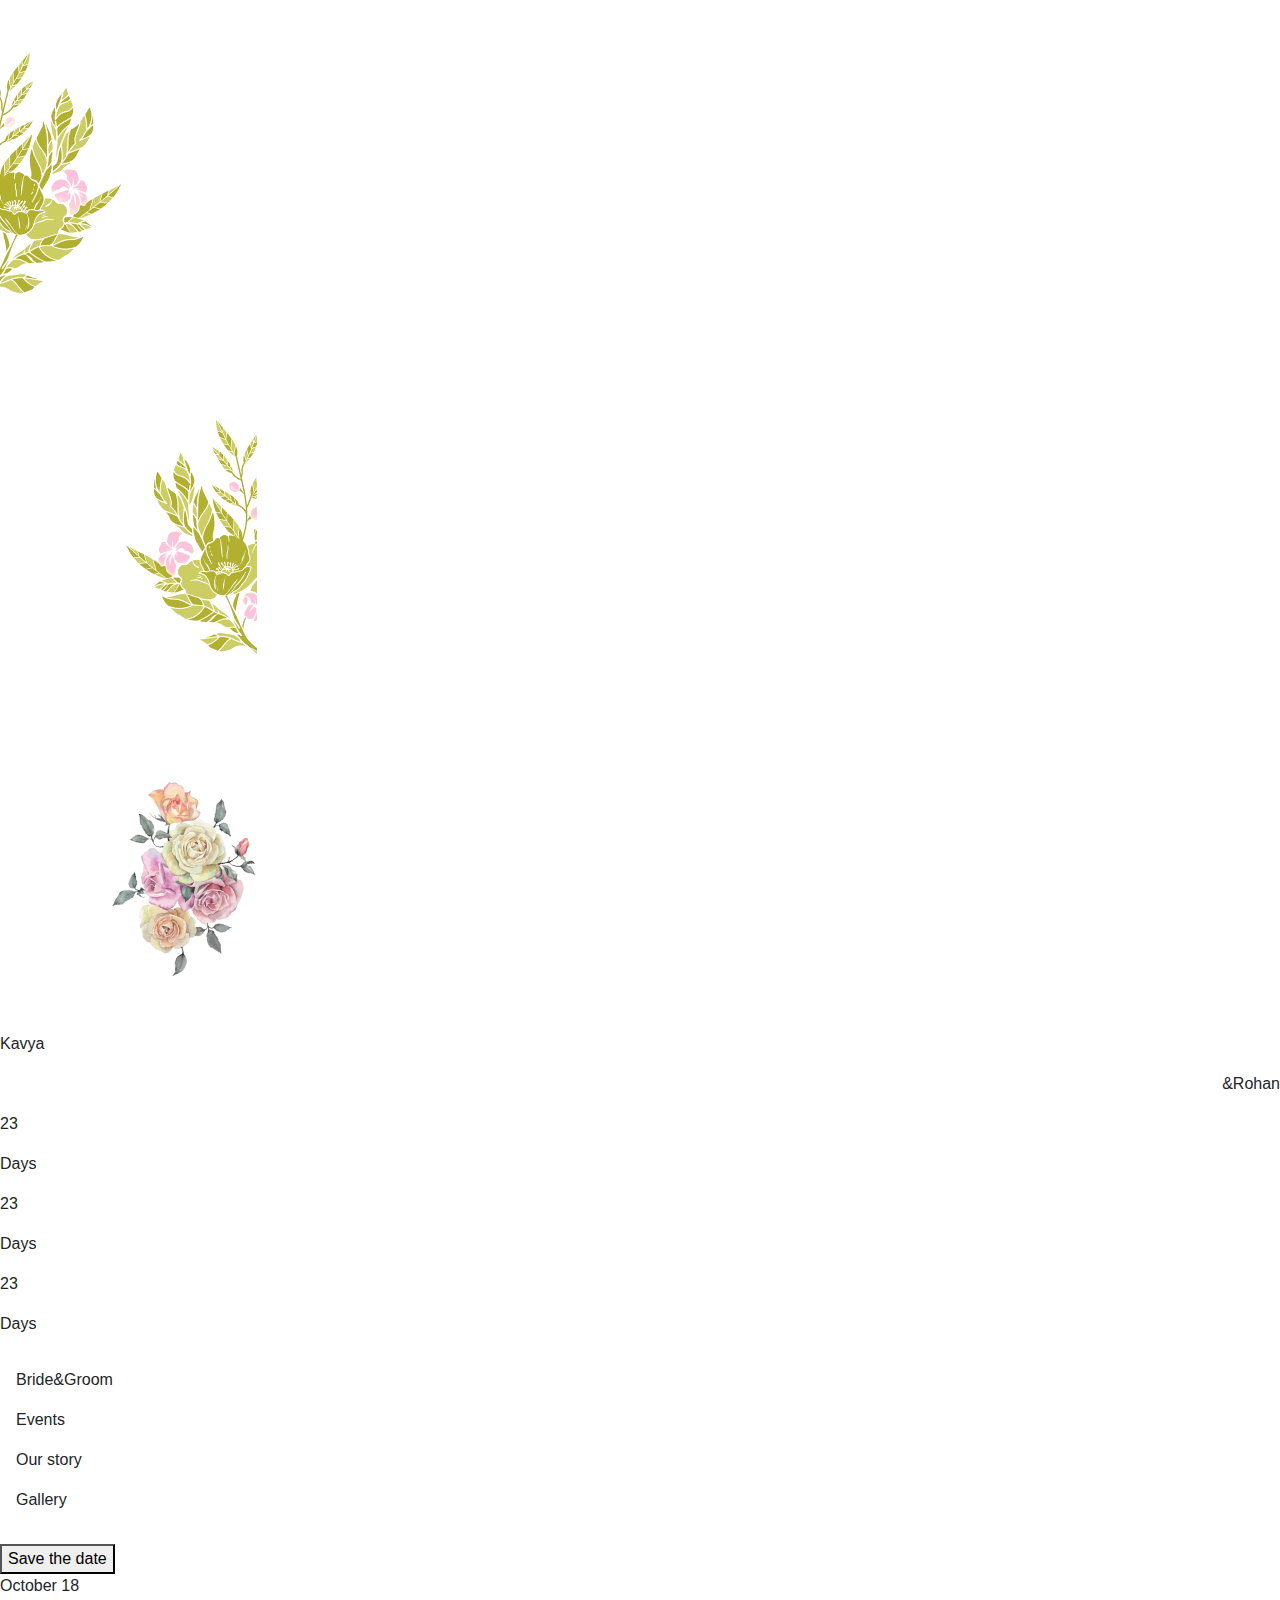
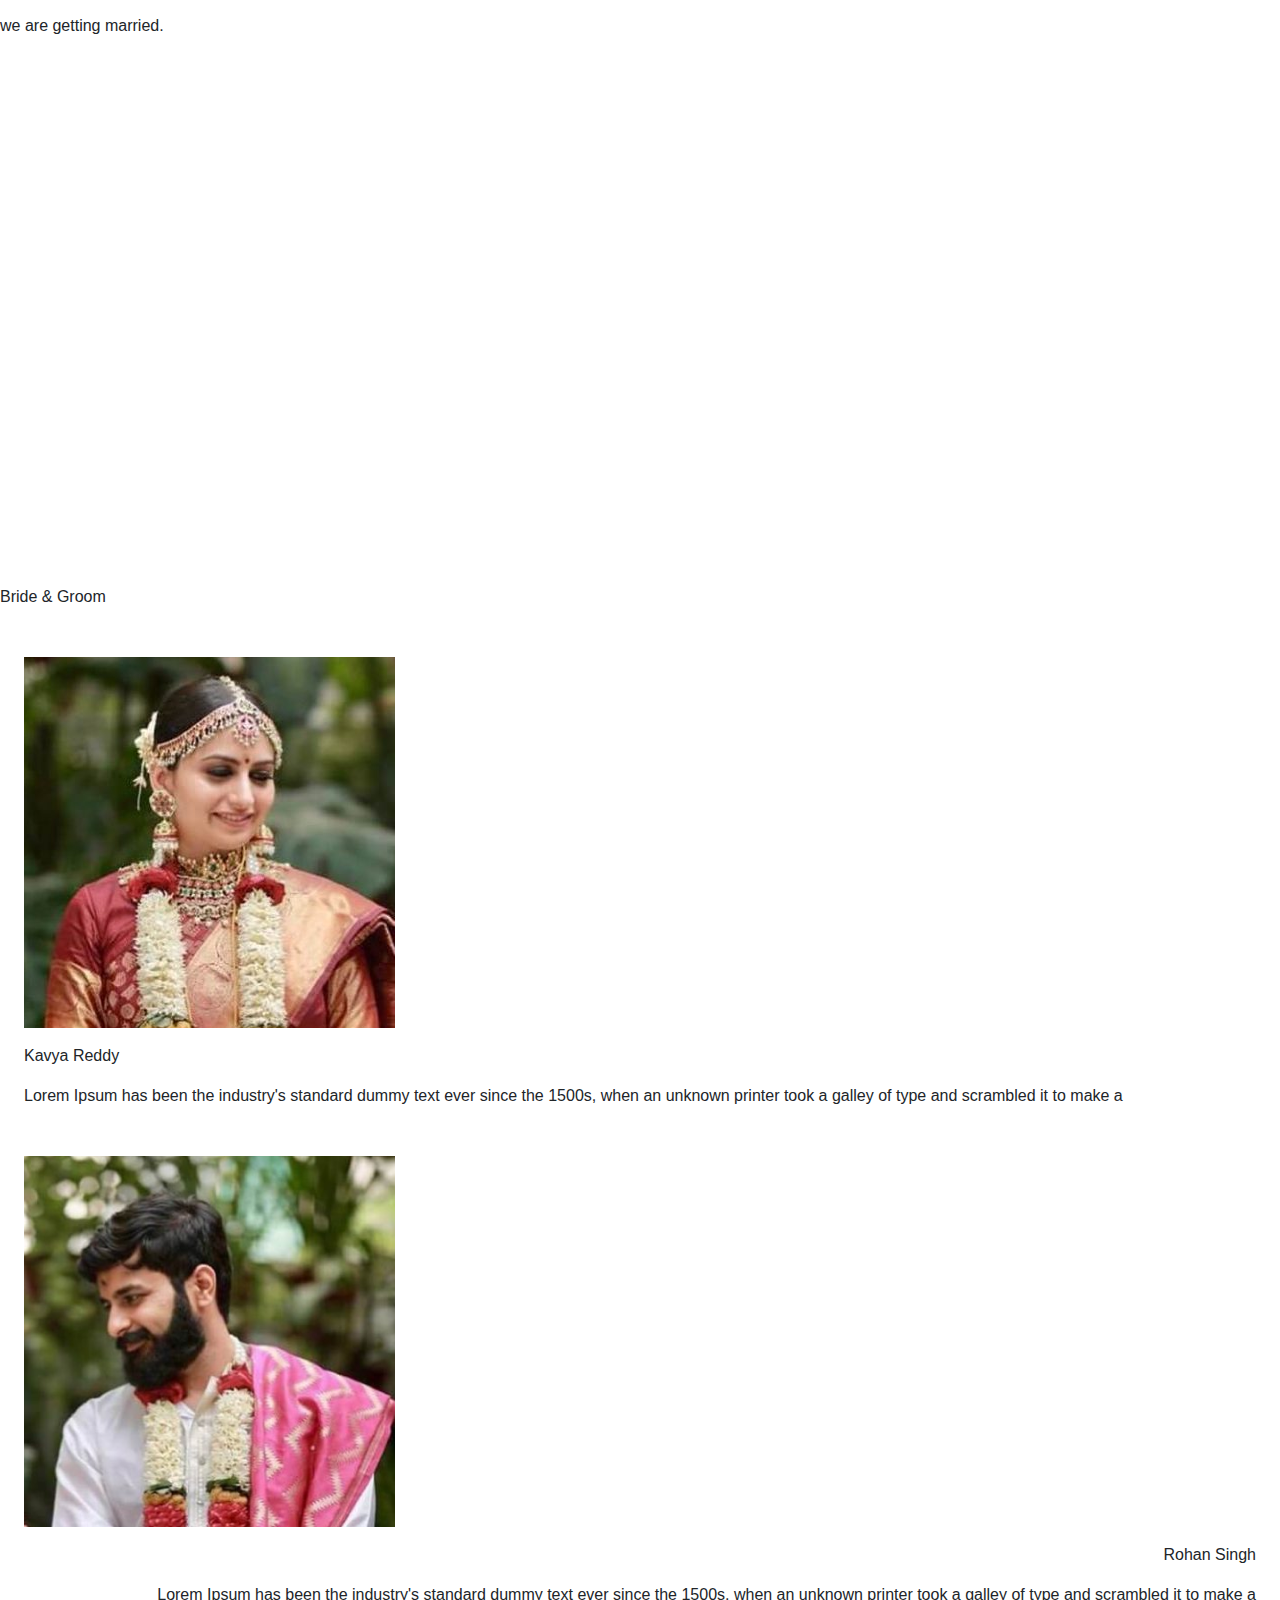
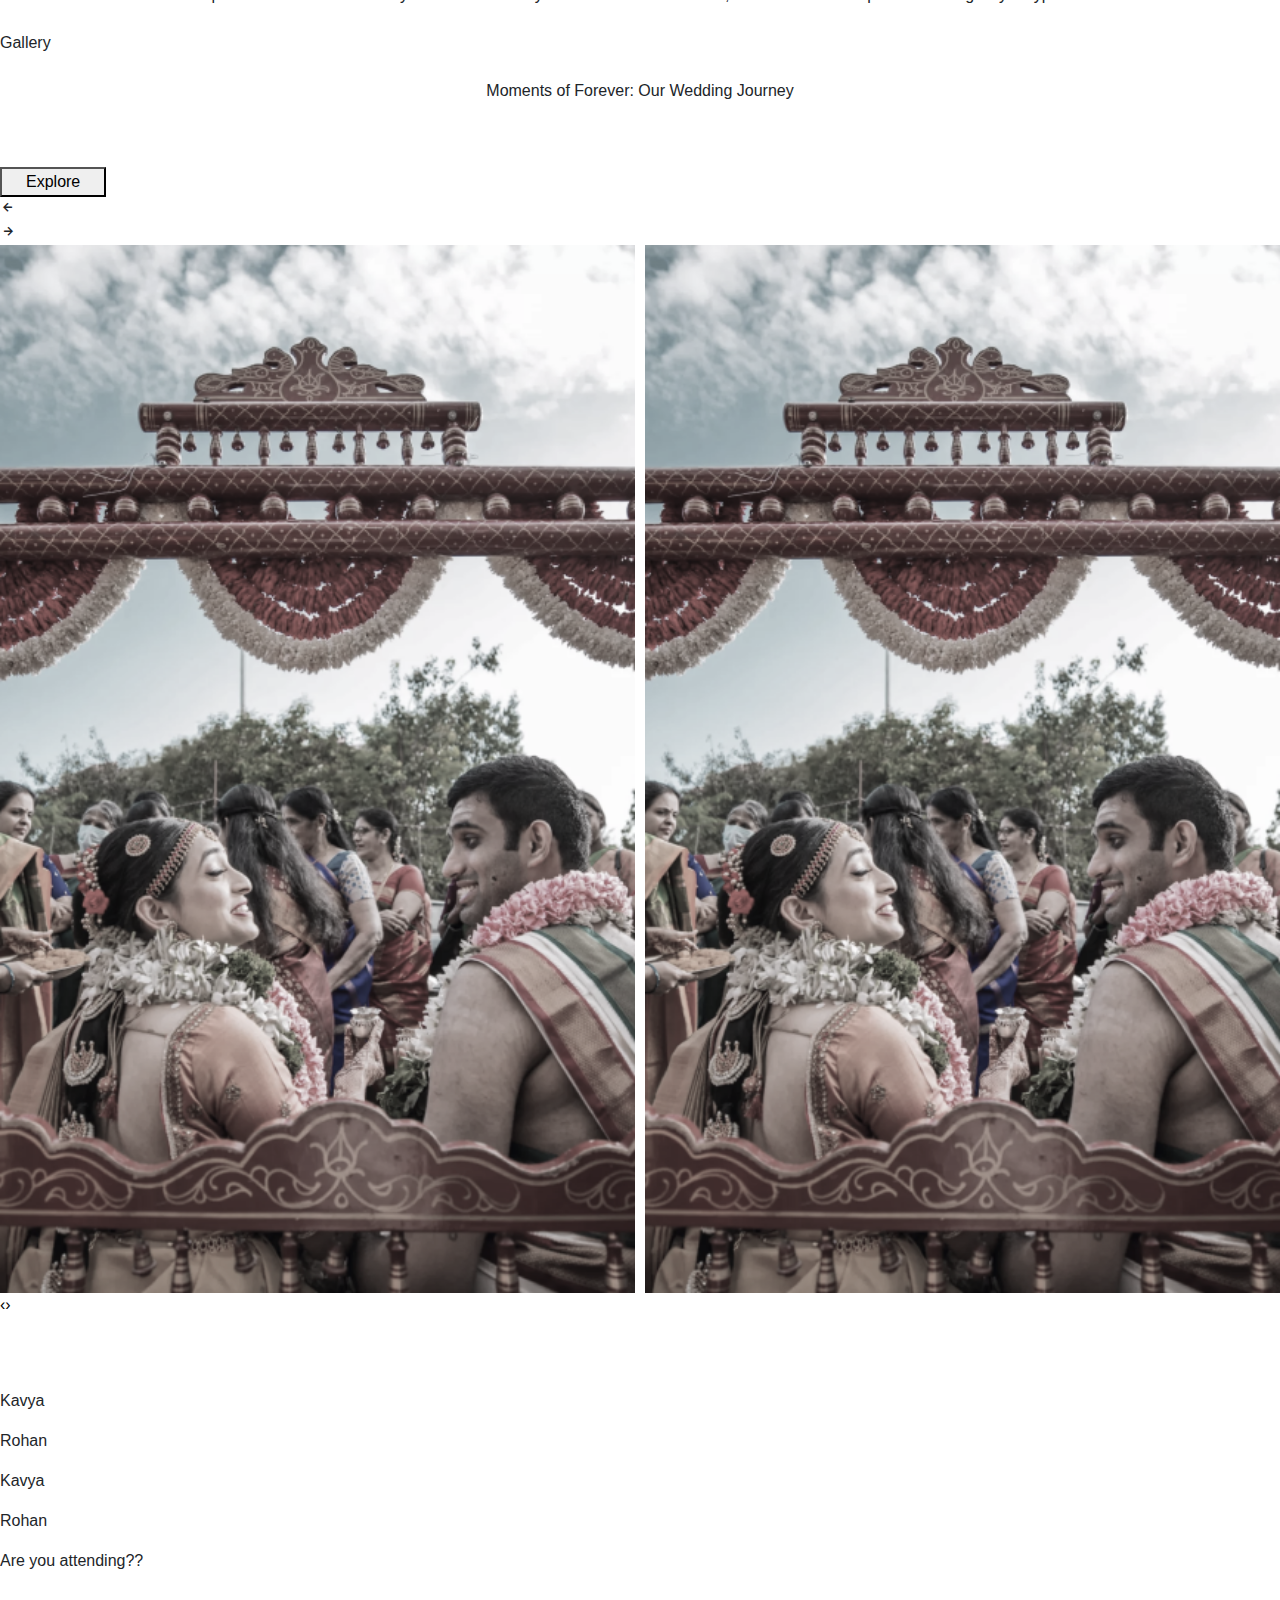
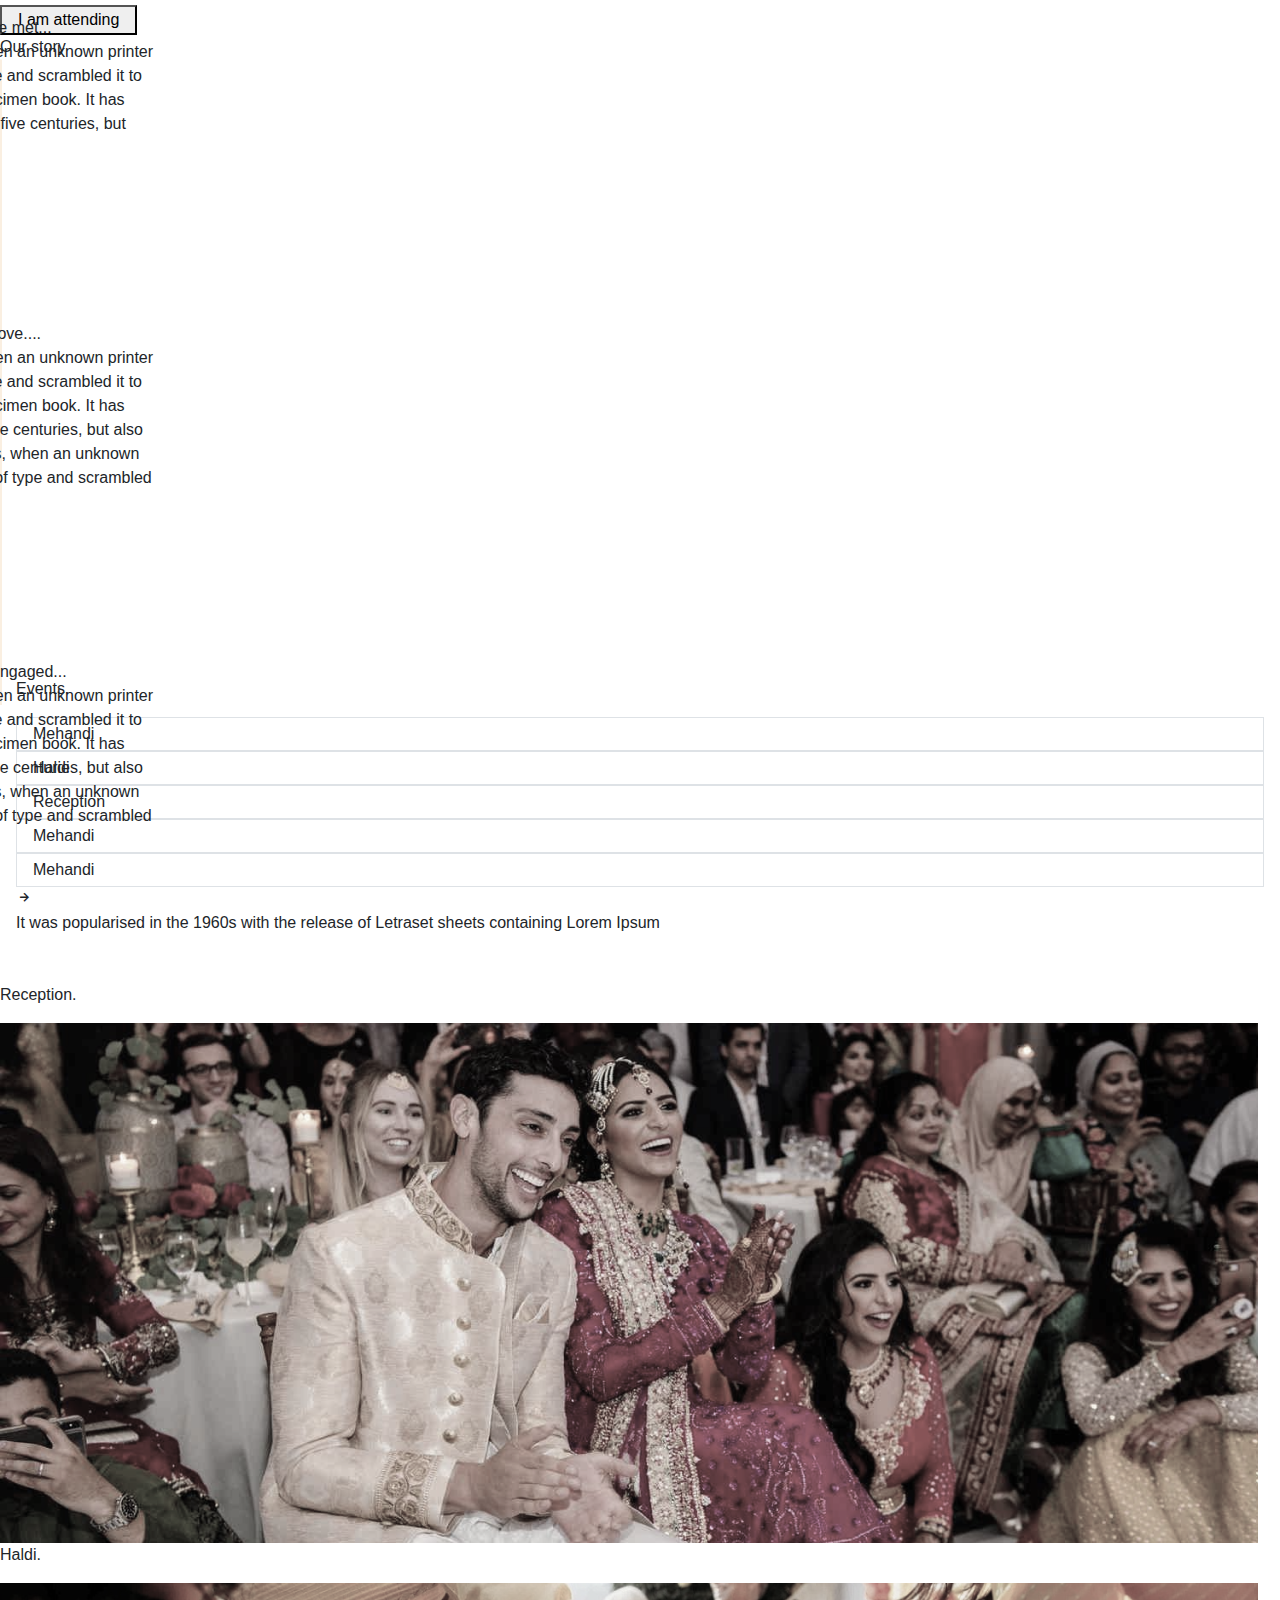
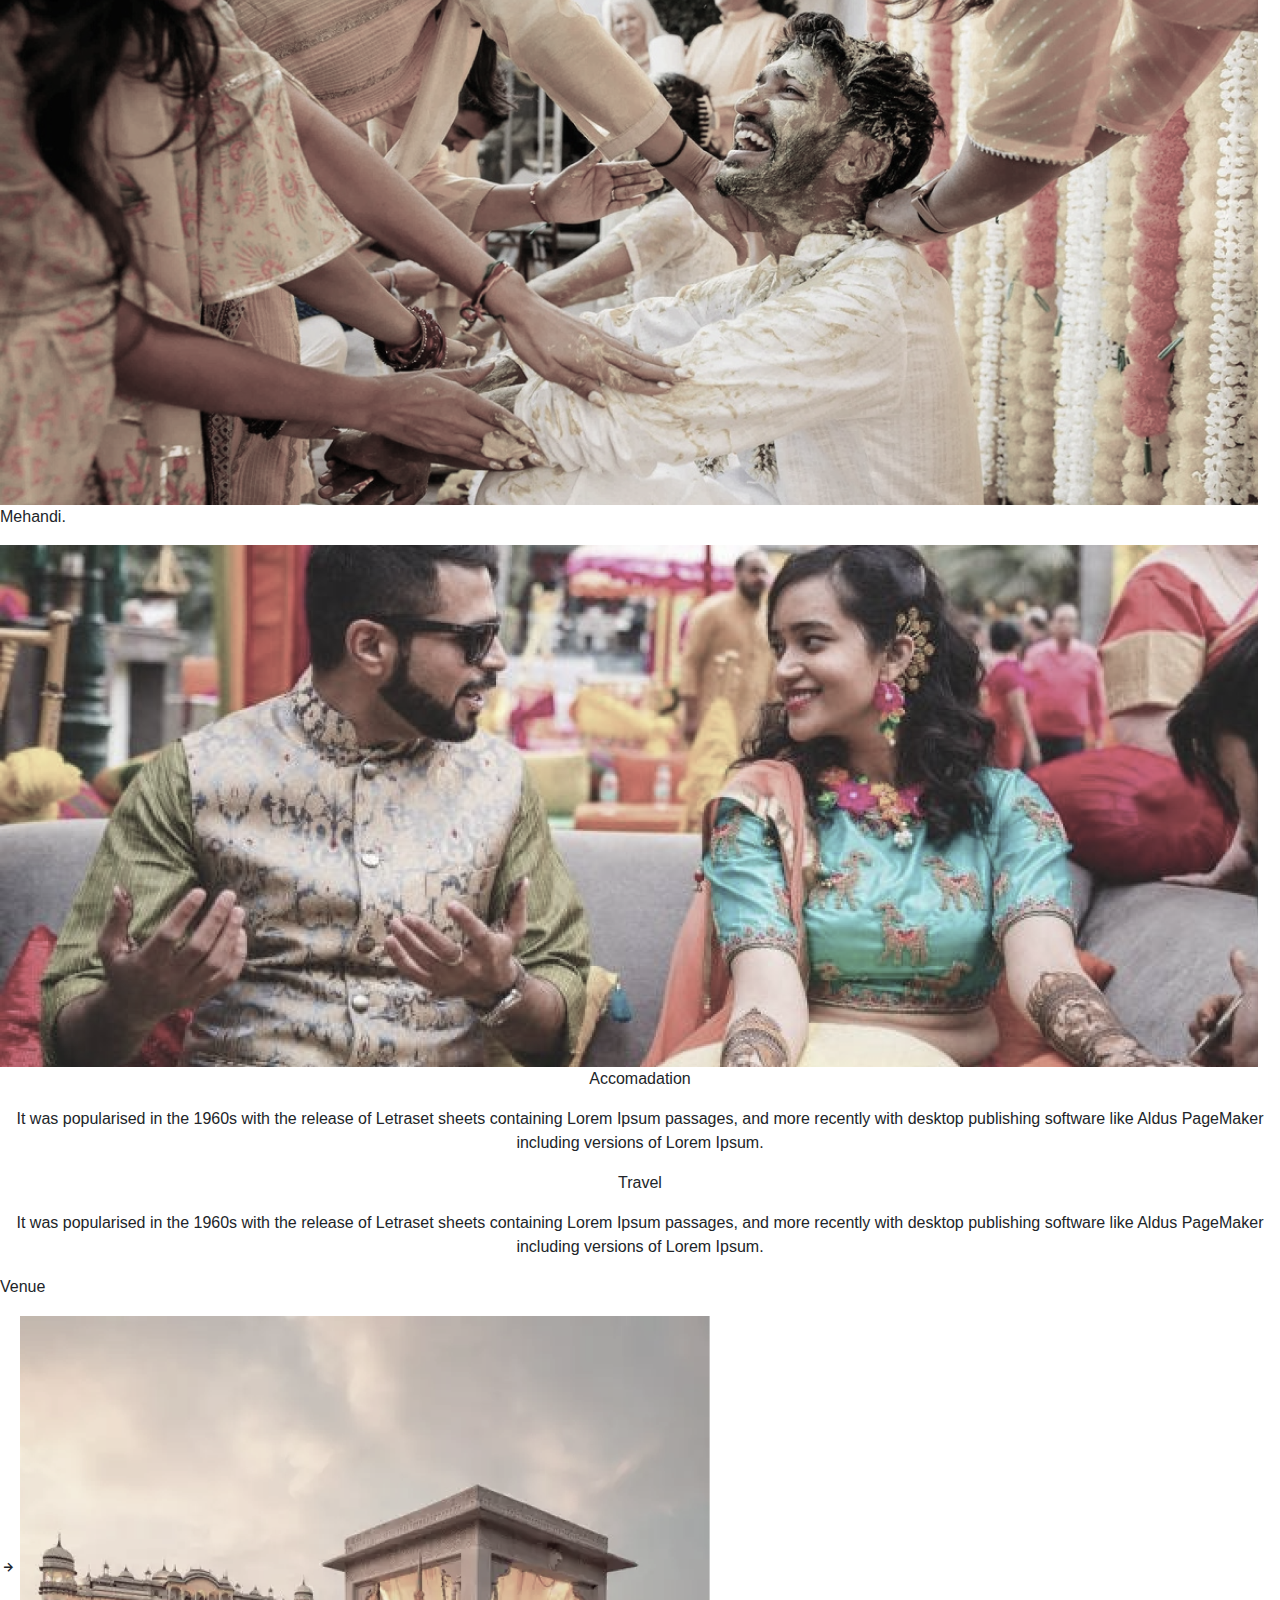
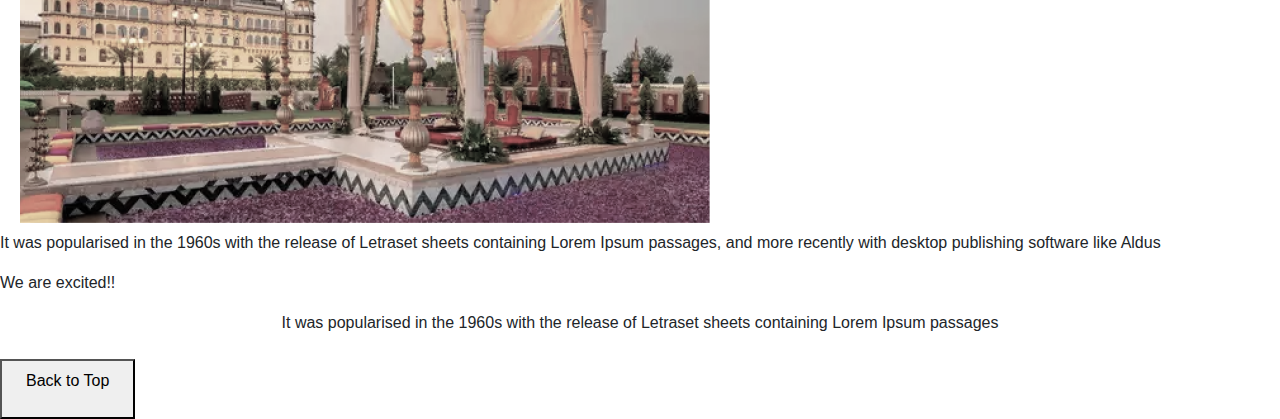
==== design1/index.html @ 09ee5576 "basic wireframe is completed for design 1" ====
<!DOCTYPE html>
<html lang="en">
  <head>
    <meta charset="UTF-8" />
    <meta name="viewport" content="width=device-width, initial-scale=1.0" />
    <title>kavya&rohan</title>
    <script src="https://cdn.tailwindcss.com"></script>
    <link
      rel="stylesheet"
      href="https://cdnjs.cloudflare.com/ajax/libs/OwlCarousel2/2.3.4/assets/owl.carousel.min.css"
    />
    <link
      rel="stylesheet"
      href="https://cdnjs.cloudflare.com/ajax/libs/OwlCarousel2/2.3.4/assets/owl.theme.default.min.css"
    />

    <!-- cdn of owlcarousel -->
    <link
      rel="stylesheet"
      href="https://unpkg.com/boxicons@latest/css/boxicons.min.css"
    />
    <script
      src="https://code.jquery.com/jquery-3.2.1.slim.min.js"
      integrity="sha384-KJ3o2DKtIkvYIK3UENzmM7KCkRr/rE9/Qpg6aAZGJwFDMVNA/GpGFF93hXpG5KkN"
      crossorigin="anonymous"
    ></script>
    <script
      src="https://cdn.jsdelivr.net/npm/popper.js@1.12.9/dist/umd/popper.min.js"
      integrity="sha384-ApNbgh9B+Y1QKtv3Rn7W3mgPxhU9K/ScQsAP7hUibX39j7fakFPskvXusvfa0b4Q"
      crossorigin="anonymous"
    ></script>
    <script
      src="https://cdn.jsdelivr.net/npm/bootstrap@4.0.0/dist/js/bootstrap.min.js"
      integrity="sha384-JZR6Spejh4U02d8jOt6vLEHfe/JQGiRRSQQxSfFWpi1MquVdAyjUar5+76PVCmYl"
      crossorigin="anonymous"
    ></script>
    <script src="https://unpkg.com/lenis@1.0.45/dist/lenis.min.js"></script>

    <link
      rel="stylesheet"
      href="https://cdn.jsdelivr.net/npm/bootstrap@4.0.0/dist/css/bootstrap.min.css"
      integrity="sha384-Gn5384xqQ1aoWXA+058RXPxPg6fy4IWvTNh0E263XmFcJlSAwiGgFAW/dAiS6JXm"
      crossorigin="anonymous"
    />
    <link
      rel="stylesheet"
      href="https://unpkg.com/boxicons@latest/css/boxicons.min.css"
    />
    <style>
      .owl-nav .owl-prev,
      .owl-nav .owl-next {
      }

      .owl-nav .owl-prev {
        display: hidden;
      }
      .owl-nav .owl-prev span,
      .owl-nav .owl-next span {
        display: hidden;
        border-radius: 100%;
        color: black;
      }

      .owl-nav .owl-next {
        display: hidden;
        background-color: black;
        right: 10px;
      }

      .owl-dots {
        display: hidden;
      }

      .owl-dots .owl-dot {
        display: hidden;
      }

      .owl-dots .owl-dot span {
        display: hidden;
      }
    </style>
    <style>
      #container {
        position: relative;
        width: 351px;
        height: 618px;
      }

      .path-div {
        position: absolute;
        transform: translate(-50%, -50%);
      }
    </style>
  </head>
  <body class="w-screen bg-[#F7F2EA] h-auto text-[#FFFFFF]">
    <div class="w-full h-full">
      <div
        class="w-full h-screen relative flex justify-center items-center overflow-hidden"
      >
        <div
          class="absolute top-[400px] left-0 w-[160px] lg:w-[250px] overflow-hidden"
        >
          <img class="w-full" src="./assets/images/decor_left.png" alt="" />
        </div>
        <div
          class="absolute top-[100px] right-0 w-[160px] lg:w-[250px] overflow-hidden"
        >
          <img class="w-full" src="./assets/images/decor_right.png" alt="" />
        </div>
        <div
          class="w-[70%] max-w-[300px] lg:max-w-xl relative flex flex-col gap-[80px] mb-[100px]"
        >
          <div
            class="absolute top-[50%] right-[50%] lg:right-[55%] translate-x-[50%] -translate-y-[50%] w-[250px] lg:w-[450px] overflow-hidden"
          >
            <img class="w-full" src="./assets/images/decor_middle.png" alt="" />
          </div>
          <div class="w-full text-left text-5xl sm:text-6xl lg:text-7xl text-[#DA2E78]">
            <p>Kavya</p>
          </div>
          <div class="w-full text-right text-5xl sm:text-6xl lg:text-7xl text-[#DA2E78]">
            <p>&Rohan</p>
          </div>
        </div>
        <div
          class="w-full absolute bottom-[50px] left-0 flex flex-col justify-center items-center"
        >
          <div class="w-full flex justify-center items-center gap-2">
            <div
              class="w-[55px] h-[55px] flex flex-col justify-center items-center rounded-xl text-[#DA2E78] bg-[#FFFFFF] border-[1px] border-[#FFFFFF] backdrop-blur-sm"
            >
              <p class="text-xl leading-tight">23</p>
              <p class="text-xs">Days</p>
            </div>
            <div
              class="w-[65px] h-[65px] flex flex-col justify-center items-center rounded-xl text-[#FBF9F5] bg-[#DA2E78] border-[1px] border-[#FFFFFF]"
            >
              <p class="text-2xl leading-tight">23</p>
              <p class="text-sm">Days</p>
            </div>
            <div
              class="w-[55px] h-[55px] flex flex-col justify-center items-center rounded-xl text-[#DA2E78] bg-[#FFFFFF] border-[1px] border-[#FFFFFF] backdrop-blur-sm"
            >
              <p class="text-xl leading-tight">23</p>
              <p class="text-xs">Days</p>
            </div>
          </div>
          <div class="w-full px-3 flex justify-center items-center gap-5 py-3">
            <p class="text-xs text-[#392632]">Bride&Groom</p>
            <p class="text-xs text-[#392632]">Events</p>
            <p class="text-xs text-[#392632]">Our story</p>
            <p class="text-xs text-[#392632]">Gallery</p>
          </div>
        </div>
      </div>
      <div class="w-full relative">
        <div class="absolute -top-[18px] right-[50%] translate-x-[50%] z-20">
          <button
            class="h-[36px] w-[130px] rounded-l-full rounded-r-full border-[3px] text-[#DA2E78] border-[#DA2E78] bg-[#FFFFFF]"
          >
            Save the date
          </button>
        </div>
        <div
          class="w-full h-[500px] sm:h-[600px] relative flex justify-center items-center bg-[#DA2E78] overflow-hidden"
        >
          <div
            class="w-full text-[#FFFFFF] flex flex-col justify-center items-center"
          >
            <p class="text-[#FFFFFF] text-5xl sm:text-6xl ">October 18</p>
            <p>we are getting married.</p>
          </div>
          <div
            class="w-[800px] sm:w-[1200px] lg:w-full h-[400px] absolute -bottom-[80px] sm:bottom-0 lg:-bottom-[60px] right-0"
          >
            <img
              class="w-full translate-y-[10%] lg:-translate-y-[20%]"
              src="./assets/images/Vector 1.png"
              alt=""
            />
          </div>
        </div>
      </div>
      <div class="w-full pb-[50px] bg-[#FFFFFF]">
        <div class="w-full text-[#FF86BA] flex justify-center items-center">
          <p class="text-4xl">Bride & Groom</p>
        </div>
        <div
          class="w-full flex flex-col sm:flex-row lg:flex-row justify-center items-center"
        >
          <!-- about bride component -->
          <div class="flex flex-col justify-center items-start mt-5 px-4 lg:py-5">
            <div class="w-full flex justify-center items-center">
              <div
                class="w-[200px] h-[200px] bg-black rounded-full shadow-xl overflow-hidden border-[2px] border-[#FFFFFF]"
              >
                <img
                  class="w-full h-full object-cover"
                  src="./assets/images/Bride.png"
                  alt=""
                />
              </div>
            </div>
            <div
              class="max-w-[270px] flex flex-col justify-start items-center mt-3"
            >
              <p class="text-sm text-[#DA2E78] text-left text-xl w-full">
                Kavya Reddy
              </p>
              <p class="text-xs text-[#6B6B6B]">
                Lorem Ipsum has been the industry's standard dummy text ever
                since the 1500s, when an unknown printer took a galley of type
                and scrambled it to make a
              </p>
            </div>
          </div>
          <!-- about bride component -->
          <!-- about groom component -->
          <div class="flex flex-col justify-center items-start mt-5 px-4 lg:py-5">
            <div class="w-full flex justify-center items-center">
              <div
                class="w-[200px] h-[200px] bg-black rounded-full shadow-xl overflow-hidden border-[2px] border-[#FFFFFF]"
              >
                <img
                  class="w-full h-full object-cover"
                  src="./assets/images/Groom.png"
                  alt=""
                />
              </div>
            </div>
            <div
              class="max-w-[270px] flex flex-col justify-start items-center mt-3"
            >
              <p class="text-sm text-[#DA2E78] text-right text-xl w-full">
                Rohan Singh
              </p>
              <p class="text-xs text-[#6B6B6B] text-right">
                Lorem Ipsum has been the industry's standard dummy text ever
                since the 1500s, when an unknown printer took a galley of type
                and scrambled it to make a
              </p>
            </div>
          </div>
          <!-- about groom component -->
        </div>
      </div>
      <div class="w-full flex flex-col bg-[#0A0A0A]">
        <div class="w-full py-2 flex justify-center items-center bg-[#832E52]">
          <p class="text-xl">Gallery</p>
        </div>
        <div class="w-full flex flex-col justify-center lg:items-center">
          <div class="flex justify-center items-center lg:max-w-7xl py-7 px-3">
            <p class="text-[#FFFFFF] sm:max-w-xl lg:max-w-3xl text-center text-3xl sm:text-4xl lg:text-5xl">Moments of Forever: Our Wedding Journey</p>
          </div>
          <div class="max-w-7xl relative py-5">
            <div
              class="absolute top-[30px] right-[50%] translate-x-[50%] z-20"
            >
              <button
                class="rounded-r-full bg-[#D9D9D9] border-[1px] text-[#000000] border-[#A0A0A0] px-4 h-[30px] rounded-l-full active:bg-[#c9c9c9] duration-300 ease-in-out outline-none focus:outline-none "
              >
                Explore
              </button>
            </div>
            <div
              class="absolute top-[50%] -translate-y-[50%] left-[10px] z-20 bg-[rgb(0,0,0,0.6)] backdrop-blur-sm border-[rgb(250,250,250,0.3)] border-[1px] prev w-[40px] h-[40px] rounded-full flex justify-center items-center hover:cursor-pointer"
            >
              <i class="bx bx-left-arrow-alt text-2xl"></i>
            </div>
            <div
              class="absolute top-[50%] -translate-y-[50%] right-[10px] z-20 bg-[rgb(0,0,0,0.6)] backdrop-blur-sm border-[rgb(250,250,250,0.3)] border-[1px] next w-[40px] h-[40px] rounded-full flex justify-center items-center hover:cursor-pointer"
            >
              <i class="bx bx-right-arrow-alt text-2xl"></i>
            </div>
            <div
              class="owl-carousel w-full h-[450px] lg:h-[650px] flex justify-center items-center overflow-hidden"
            >
              <div class="w-full h-full">
                <img class="w-full" src="./assets/images/pic1.png" alt="" />
              </div>
              <div class="w-full h-full">
                <img class="w-full" src="./assets/images/pic1.png" alt="" />
              </div>
              <div class="w-full h-full">
                <img class="w-full" src="./assets/images/pic1.png" alt="" />
              </div>
            </div>
          </div>
        </div>
      </div>
      <div class="w-full bg-[#FF006E]">
        <div class="max-w-6xl mx-auto py-[180px] relative overflow-hidden">
          <p class="absolute text-7xl top-0 left-0 rotate-[20deg] blur-[3px]">
            Kavya
          </p>
          <p
            class="absolute text-7xl lg:text-[50pt] bottom-0 right-0 -rotate-[25deg] blur-[3px]"
          >
            Rohan
          </p>
          <p
            class="absolute hidden lg:block scale-[80%] text-7xl bottom-[20%] left-0 -rotate-[10deg] blur-[6px]"
          >
            Kavya
          </p>
          <p
            class="absolute hidden lg:block scale-[80%] text-7xl top-[20%] right-0 -rotate-[10deg] blur-[6px]"
          >
            Rohan
          </p>

          <div class="flex flex-col justify-center items-center bg-[#FF006E]">
            <p class="text-3xl">Are you attending??</p>
            <button
              class="px-3 h-[30px] bg-[#FFFFFF] text-[#FF006E] text-sm rounded-l-full rounded-r-full mt-3 active:bg-[#f2f2f2] duration-300 ease-in-out outline-none focus:outline-none hover:scale-105"
            >
              I am attending
            </button>
          </div>
        </div>
      </div>
      <div class="w-full py-[30px] bg-[#2F0014] ">
        <!-- Our story section -->
        <div
          class="w-full primary_font h-[800px] sm:h-[1000px] py-[30px] text-[#FFFFFF] lg:py-[60px] relative overflow-hidden"
        >
          <div
            class="sm:pb-[50px] lg:pb-[100px] flex flex-col justify-center items-center"
          >
            <div
              class="w-full flex justify-center items-center text-[#FFFFFF] text-[30pt] sm:pb-[80px]"
            >
              Our story
            </div>

            <div id="container" class="scale-[80%] sm:scale-100">
              <svg
                width="351"
                height="646"
                viewBox="0 0 351 646"
                fill="none"
                xmlns="http://www.w3.org/2000/svg"
              >
                <path
                  id="svg-path"
                  d="M1 0.5V845.5"
                  stroke="#FAEFE1"
                  stroke-width="2"
                />
              </svg>

              <div class="path-div" data-index="0" data-percentage="1">
                <div
                  class="h-[70px] w-[70px] rounded-full sm:h-[90px] sm:w-[90px] relative overflow-hidden px-1 py-1 bg-[#FAEFE1]"
                >
                  <div
                    class="w-full h-full bg-[#FAEFE1] rounded-full overflow-hidden"
                  >
                    <img
                      src="./assets/images/BrideAndGroom.png"
                      class="object-cover w-full"
                      alt=""
                    />
                  </div>
                </div>
                <div
                  class="absolute flex flex-col gap-1 left-[100px] top-[50%] -translate-y-[50%] min-w-[280px] max-w-[340px] px-3 py-2 rounded-lg bg-[rgb(243,243,243,0.27)] border-[rgb(243,243,243,0.27)] border-[1px] backdrop-blur-[6px]"
                >
                  <div class="w-full text-2xl text-center">How we met...</div>
                  <p class="w-full px-1 text-sm text-center font-light">
                     since the 1500s, when an unknown printer took a galley of
                    type and scrambled it to make a type specimen book. It has
                    survived not only five centuries, but
                  </p>
                </div>
              </div>
              <div class="path-div" data-index="1" data-percentage="40">
                <div
                  class="h-[70px] w-[70px] rounded-full sm:h-[90px] sm:w-[90px] relative overflow-hidden px-1 py-1 bg-[#FAEFE1]"
                >
                  <div
                    class="w-full h-full bg-[#FAEFE1] rounded-full overflow-hidden"
                  >
                    <img
                      src="./assets/images/BrideAndGroom.png"
                      class="object-cover w-full"
                      alt=""
                    />
                  </div>
                </div>
                <div
                  class="absolute flex flex-col gap-1 left-[100px] top-[50%] -translate-y-[50%] min-w-[280px] max-w-[340px] px-3 py-2 rounded-lg bg-[rgb(243,243,243,0.27)] border-[rgb(243,243,243,0.27)] border-[1px] backdrop-blur-[6px]"
                >
                  <div class="w-full text-2xl text-center">little love....</div>
                  <p class="w-full px-1 text-sm text-center font-light">
                     since the 1500s, when an unknown printer took a galley of
                    type and scrambled it to make a type specimen book. It has
                    survived not only five centuries, but also the since the
                    1500s, when an unknown printer took a galley of type and
                    scrambled
                  </p>
                </div>
              </div>
              <div class="path-div" data-index="2" data-percentage="80">
                <div
                  class="h-[70px] w-[70px] rounded-full sm:h-[90px] sm:w-[90px] relative overflow-hidden px-1 py-1 bg-[#FAEFE1]"
                >
                  <div
                    class="w-full h-full bg-[#FAEFE1] rounded-full overflow-hidden"
                  >
                    <img
                      src="./assets/images/BrideAndGroom.png"
                      class="object-cover w-full"
                      alt=""
                    />
                  </div>
                </div>
                <div
                  class="absolute flex flex-col gap-1 left-[100px] top-[50%] -translate-y-[50%] min-w-[280px] max-w-[340px] px-3 py-2 rounded-lg bg-[rgb(243,243,243,0.27)] border-[rgb(243,243,243,0.27)] border-[1px] backdrop-blur-[6px]"
                >
                  <div class="w-full text-2xl text-center">
                    We are engaged...
                  </div>
                  <p class="w-full px-1 text-sm text-center font-light">
                     since the 1500s, when an unknown printer took a galley of
                    type and scrambled it to make a type specimen book. It has
                    survived not only five centuries, but also the since the
                    1500s, when an unknown printer took a galley of type and
                    scrambled
                  </p>
                </div>
              </div>
            </div>
          </div>
        </div>
        <!-- Our story ends here -->
      </div>
      <div class="w-full py-[50px] bg-black flex flex-col">
        <div
          class="w-full px-3 flex flex-col lg:flex-row sm:max-w-xl lg:max-w-4xl mx-auto"
        >
          <div class="w-full flex-col">
            <p class="text-7xl">Events.</p>
            <div class="flex flex-wrap mt-2 gap-y-1 gap-x-2">
              <div
                class="px-3 py-1 border rounded-l-full rounded-r-full text-xs"
              >
                Mehandi
              </div>
              <div
                class="px-3 py-1 border rounded-l-full rounded-r-full text-xs"
              >
                Haldi
              </div>
              <div
                class="px-3 py-1 border rounded-l-full rounded-r-full text-xs"
              >
                Reception
              </div>
              <div
                class="px-3 py-1 border rounded-l-full rounded-r-full text-xs"
              >
                Mehandi
              </div>
              <div
                class="px-3 py-1 border rounded-l-full rounded-r-full text-xs"
              >
                Mehandi
              </div>
            </div>
          </div>
          <div class="w-full flex-row hidden lg:flex">
            <i
              class="bx bx-right-arrow-alt text-[150pt] leading-tight rotate-45 -translate-y-[25%] text-[#AAAAAA]"
            ></i>
            <p class="max-w-[200px] text-xs text-[#DCDCDC] font-light">
              It was popularised in the 1960s with the release of Letraset
              sheets containing Lorem Ipsum
            </p>
          </div>
        </div>
        <div class="w-full flex justify-center items-center">
          <div class="w-full max-w-7xl flex flex-col mt-5 gap-3">
            <div class="w-full h-[280px] relative">
              <div
                class="absolute top-0 right-0 w-full h-full bg-[rgb(31,31,31,0.4)] z-10"
              ></div>
              <div
                class="absolute top-[50%] right-[50%] translate-x-[50%] -translate-y-[50%] w-full flex items-center justify-center z-20"
              >
                <p class="text-5xl">Reception.</p>
              </div>
              <div class="w-full h-full overflow-hidden saturate-50">
                <img
                  class="w-full h-full object-cover"
                  src="./assets/images/event1.png"
                  alt=""
                />
              </div>
            </div>
            <div class="w-full h-[280px] relative">
              <div
                class="absolute top-0 right-0 w-full h-full bg-[rgb(31,31,31,0.4)] z-10"
              ></div>
              <div
                class="absolute top-[50%] right-[50%] translate-x-[50%] -translate-y-[50%] w-full flex items-center justify-center z-20"
              >
                <p class="text-5xl">Haldi.</p>
              </div>
              <div class="w-full h-full overflow-hidden saturate-50">
                <img
                  class="w-full h-full object-cover"
                  src="./assets/images/event2.png"
                  alt=""
                />
              </div>
            </div>
            <div class="w-full h-[280px] relative">
              <div
                class="absolute top-0 right-0 w-full h-full bg-[rgb(31,31,31,0.4)] z-10"
              ></div>
              <div
                class="absolute top-[50%] right-[50%] translate-x-[50%] -translate-y-[50%] w-full flex items-center justify-center z-20"
              >
                <p class="text-5xl">Mehandi.</p>
              </div>
              <div class="w-full h-full overflow-hidden saturate-50">
                <img
                  class="w-full h-full object-cover"
                  src="./assets/images/event3.png"
                  alt=""
                />
              </div>
            </div>
          </div>
        </div>
      </div>
      <div
        class="w-full flex flex-col justify-center items-center py-[50px] lg:py-[100px] bg-black px-3"
      >
        <p class="w-full text-center text-4xl lg:text-5xl">Accomadation</p>
        <p
          class="w-full max-w-3xl text-center font-light text-xs lg:text-sm mt-3"
        >
          It was popularised in the 1960s with the release of Letraset sheets
          containing Lorem Ipsum passages, and more recently with desktop
          publishing software like Aldus PageMaker including versions of Lorem
          Ipsum.
        </p>
      </div>
      <div
        class="w-full flex flex-col justify-center items-center py-[50px] lg:py-[100px] bg-black px-3"
      >
        <p class="w-full text-center text-4xl lg:text-5xl">Travel</p>
        <p
          class="w-full max-w-3xl text-center font-light text-xs lg:text-sm mt-3"
        >
          It was popularised in the 1960s with the release of Letraset sheets
          containing Lorem Ipsum passages, and more recently with desktop
          publishing software like Aldus PageMaker including versions of Lorem
          Ipsum.
        </p>
      </div>
      <div class="w-full flex flex-col bg-black">
        <div class="max-w-6xl mx-auto py-[50px] lg:py-[100px]">
          <div class="w-full flex flex-col sm:flex-row gap-3">
            <div class="w-full flex flex-col">
              <p class="text-5xl">Venue</p>
              <div
                class="h-[300px] w-[290px] sm:w-[400px] lg:w-[550px] mt-2 relative overflow-hidden"
              >
                <i
                  class="bx bx-right-arrow-alt absolute -right-[20px] text-[100pt] leading-tight -rotate-45 -translate-y-[25%] text-[#FFFFFF]"
                ></i>
                <img
                  class="w-full h-full object-cover"
                  src="./assets/images/venue.png"
                  alt=""
                />
              </div>
            </div>
            <p
              class="w-full max-w-[300px] mt-2 sm:pt-[50px] text-left font-light text-xs"
            >
              It was popularised in the 1960s with the release of Letraset
              sheets containing Lorem Ipsum passages, and more recently with
              desktop publishing software like Aldus
            </p>
          </div>
        </div>
      </div>
      <div
        class="w-full flex justify-center items-center py-[60px] sm:py-[100px]"
      >
        <div class="flex flex-col justify-center items-center">
          <p class="text-[#000000] text-4xl sm:text-5xl lg:text-7xl">We are excited!!</p>
          <p class="text-[#777777] max-w-[320px] lg:max-w-[400px] leading-tight text-center text-xs mt-3" >
            It was popularised in the 1960s with the release of Letraset sheets
            containing Lorem Ipsum passages
          </p>
         <button class="bg-[#000000] px-4 py-2 rounded-r-full rounded-l-full  mt-2"  >
            <p class="text-xs">Back to Top</p>
         </button>
        </div>
      </div>
    </div>
  </body>
  <script src="https://cdnjs.cloudflare.com/ajax/libs/jquery/3.7.1/jquery.min.js"></script>
  <script src="https://cdnjs.cloudflare.com/ajax/libs/OwlCarousel2/2.3.4/owl.carousel.min.js"></script>
  <script>
    $(".owl-carousel").owlCarousel({
      loop: true,
      margin: 10,
      responsiveClass: true,
      responsive: {
        0: {
          items: 1,
          nav: true,
          margin: 10,
          autoplay: true,
          autoplayTimeout: 4000,
          autoplayHoverPause: true,
        },
        600: {
          items: 2,
          nav: false,
          margin: 10,
          autoplay: true,
          autoplayTimeout: 4000,
          autoplayHoverPause: true,
        },
        1000: {
          items: 2,
          nav: true,
          loop: false,
          margin: 10,
          autoplay: true,
          autoplayTimeout: 4000,
          autoplayHoverPause: true,
        },
      },
    });
    var owl = $(".owl-carousel");
    owl.on("mousewheel", ".owl-stage", function (e) {
      if (e.deltaY > 0) {
        owl.trigger("next.owl");
      } else {
        owl.trigger("prev.owl");
      }
      e.preventDefault();
    });
    $(".prev").click(function () {
      owl.trigger("prev.owl");
    });
    // Go to the previous item
    $(".next").click(function () {
      owl.trigger("next.owl");
    });
  </script>
  <!-- jquery cdn -->
  <script>
    document.addEventListener("DOMContentLoaded", () => {
      const lenis = new Lenis();

      lenis.on("scroll", (e) => {
        console.log(e);
      });

      function raf(time) {
        lenis.raf(time);
        requestAnimationFrame(raf);
      }

      requestAnimationFrame(raf);
    });
  </script>
  <script>
    function getPathPosition(path, percentage) {
      const length = path.getTotalLength();
      return path.getPointAtLength(length * percentage);
    }

    function placeDivs() {
      const path = document.getElementById("svg-path");
      const divs = document.querySelectorAll(".path-div");

      divs.forEach((div) => {
        const percentage = div.dataset.percentage / 100;
        const { x, y } = getPathPosition(path, percentage);

        div.style.left = `${x}px`;
        div.style.top = `${y}px`;
      });
    }

    window.onload = placeDivs;
  </script>
</html>
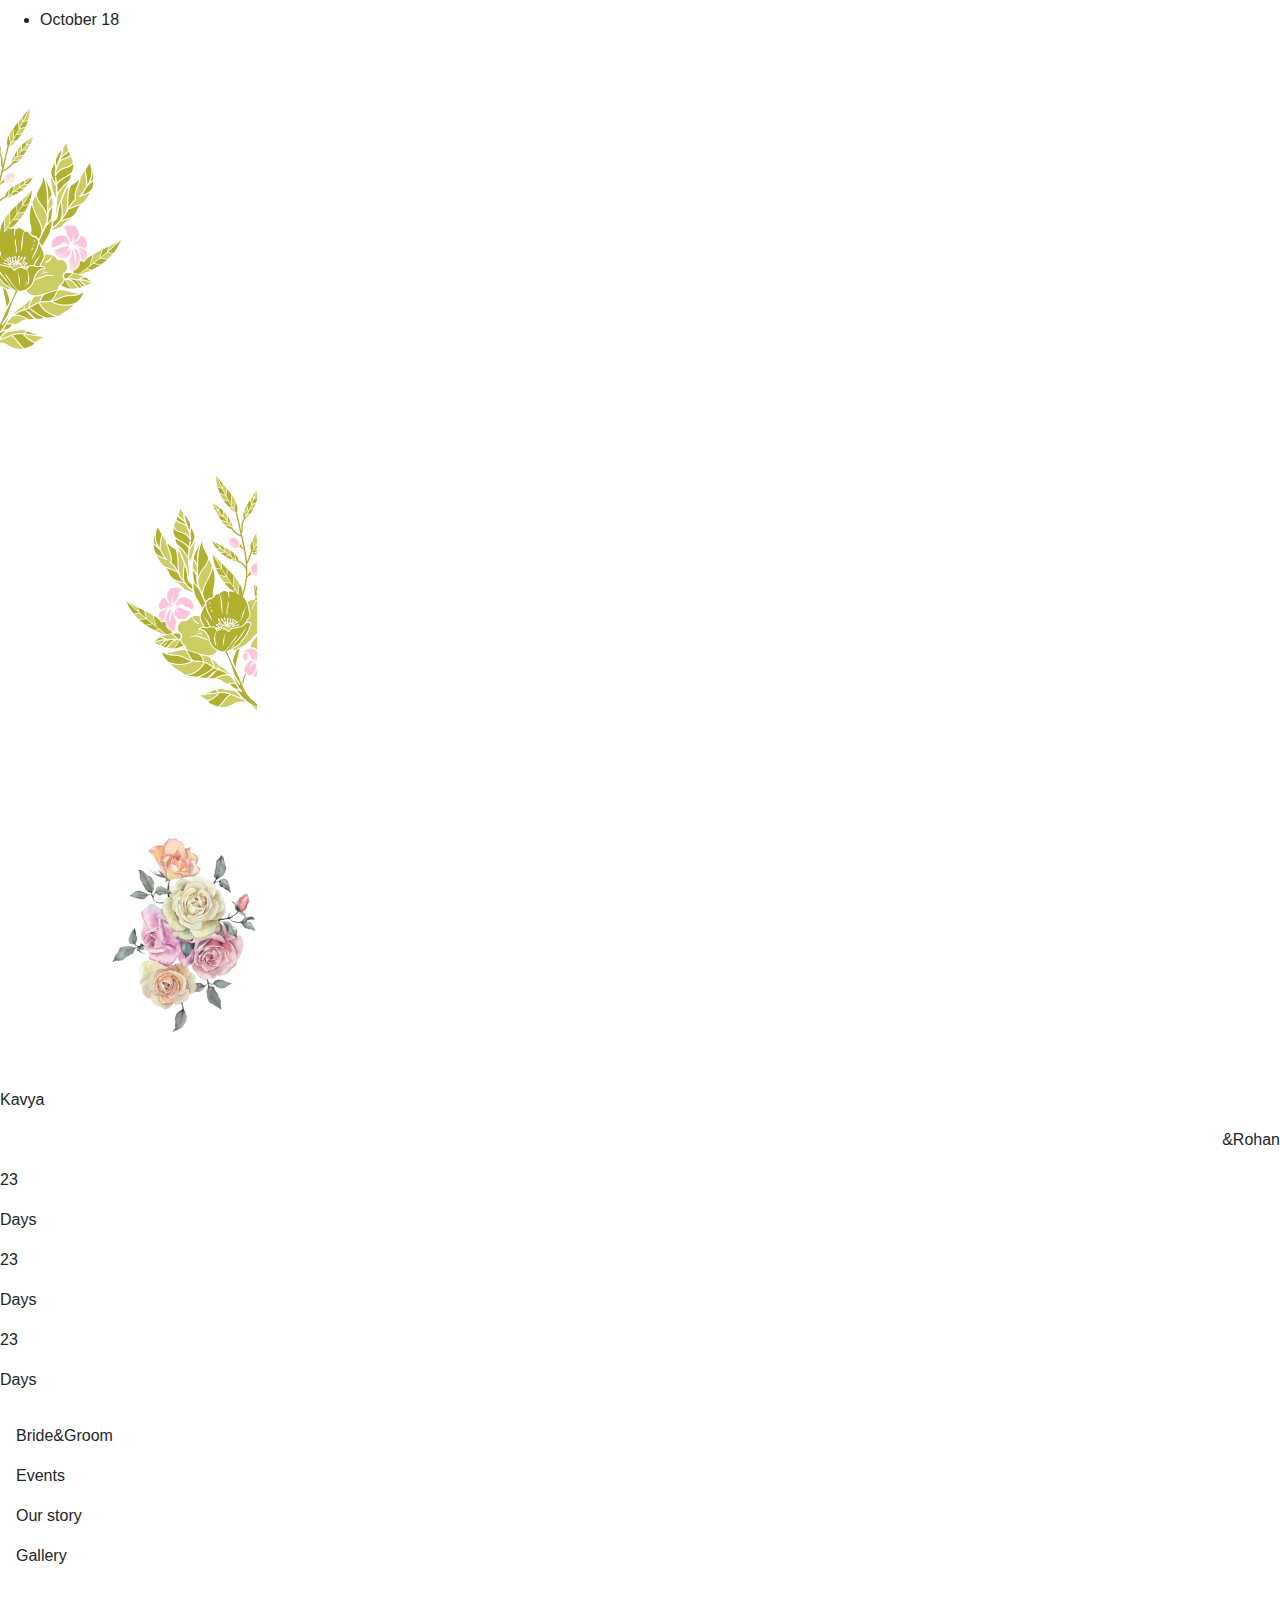
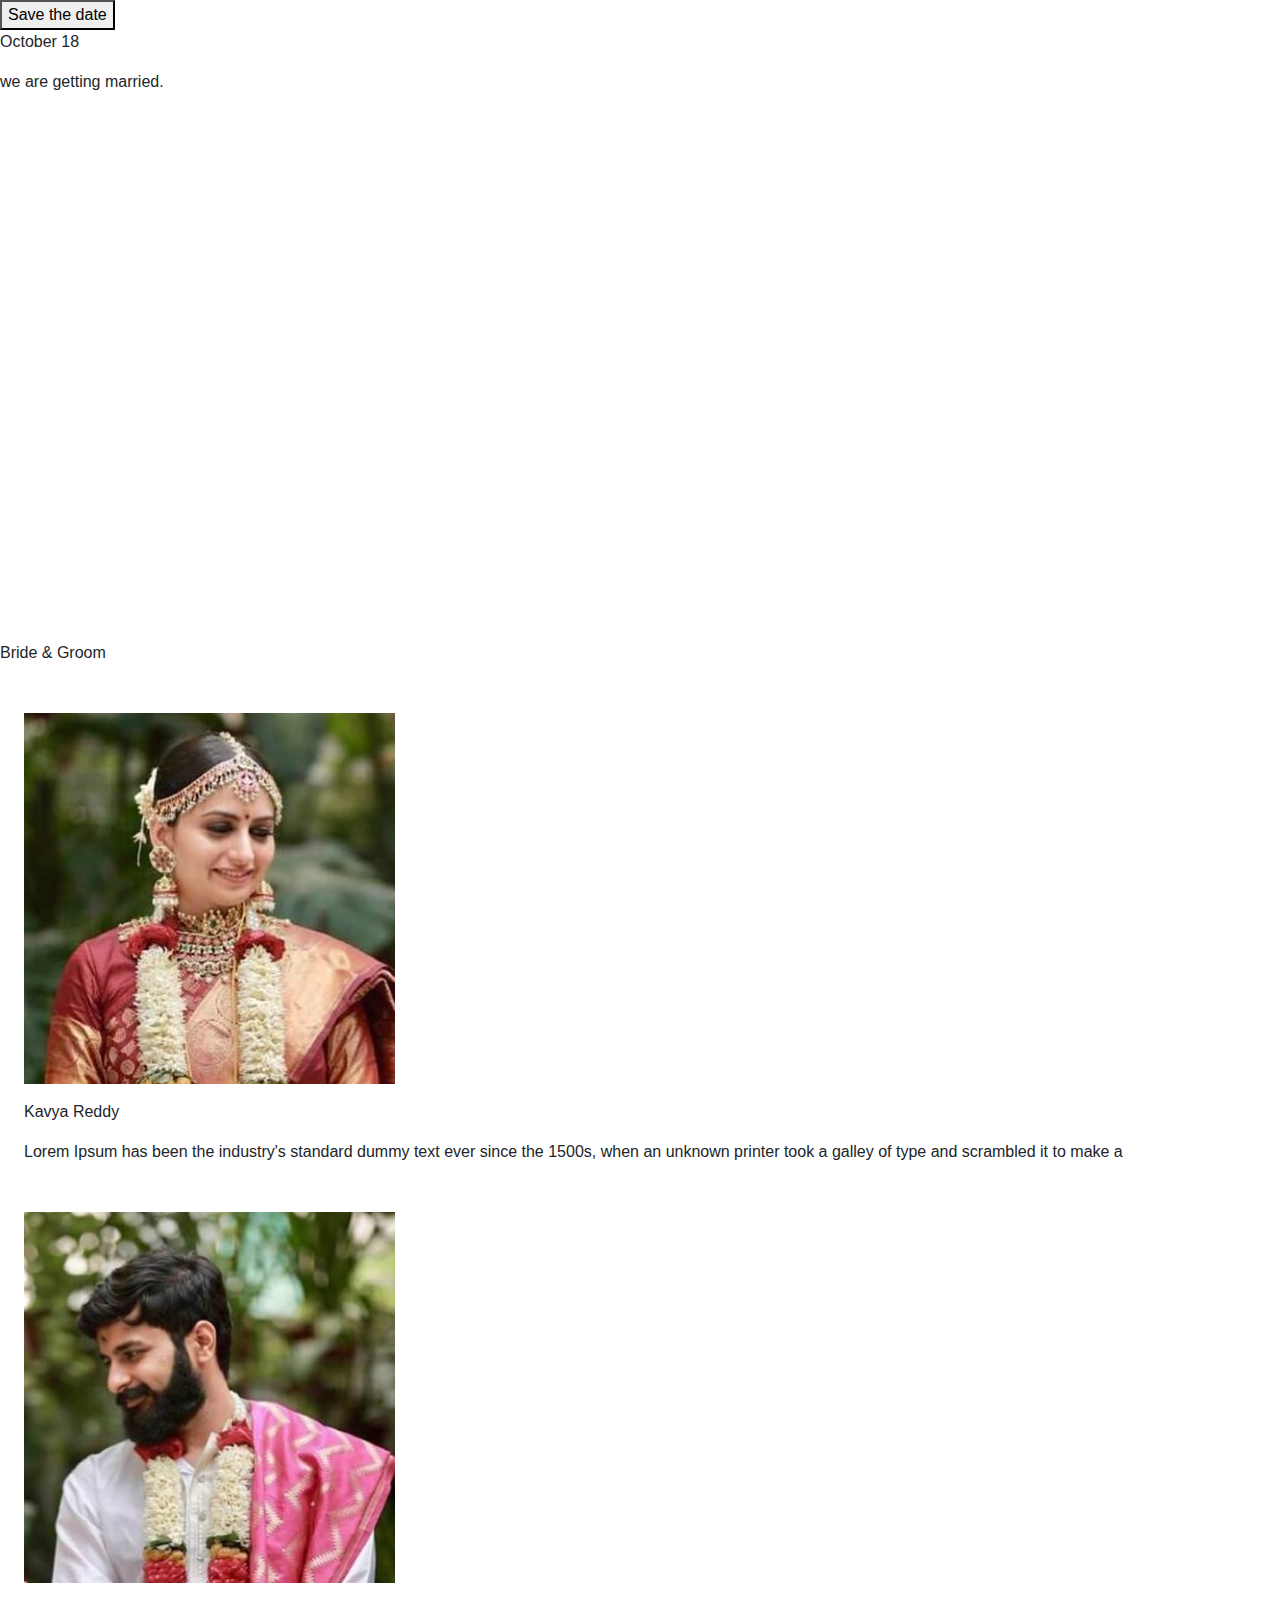
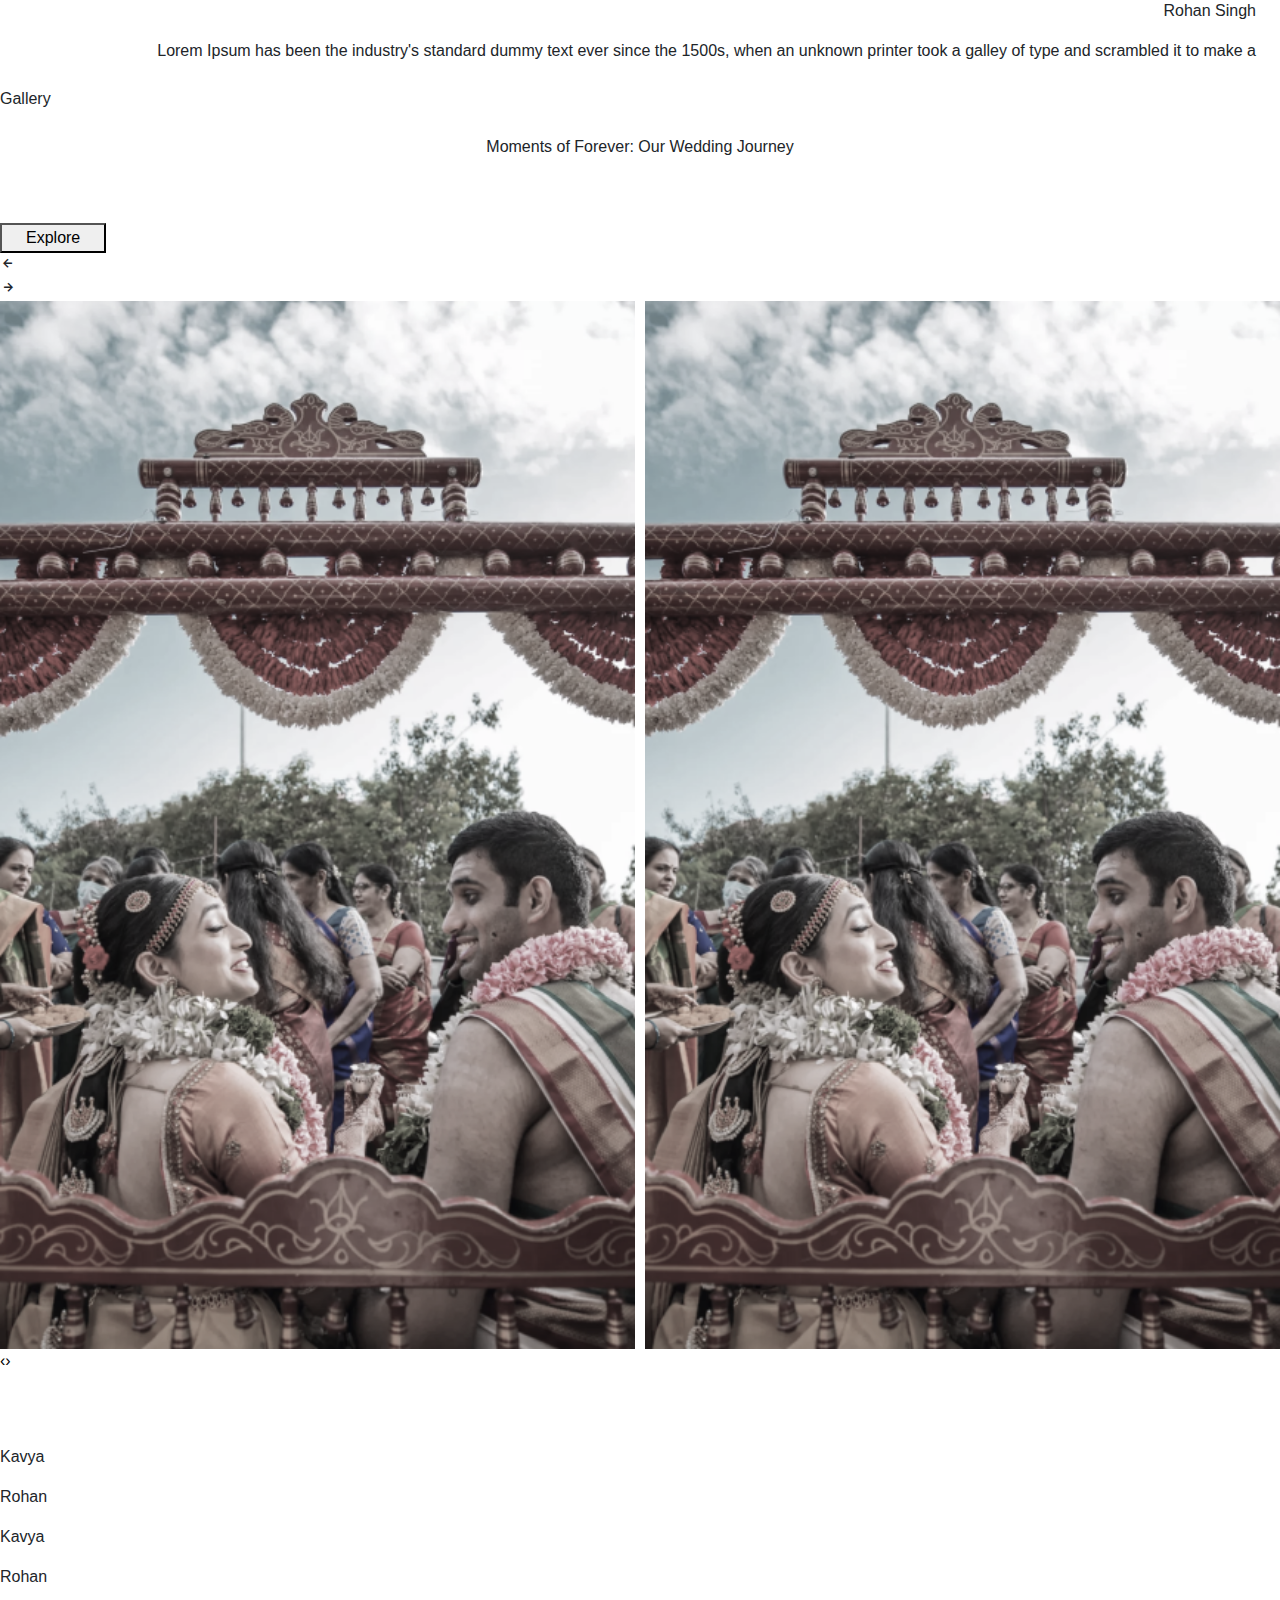
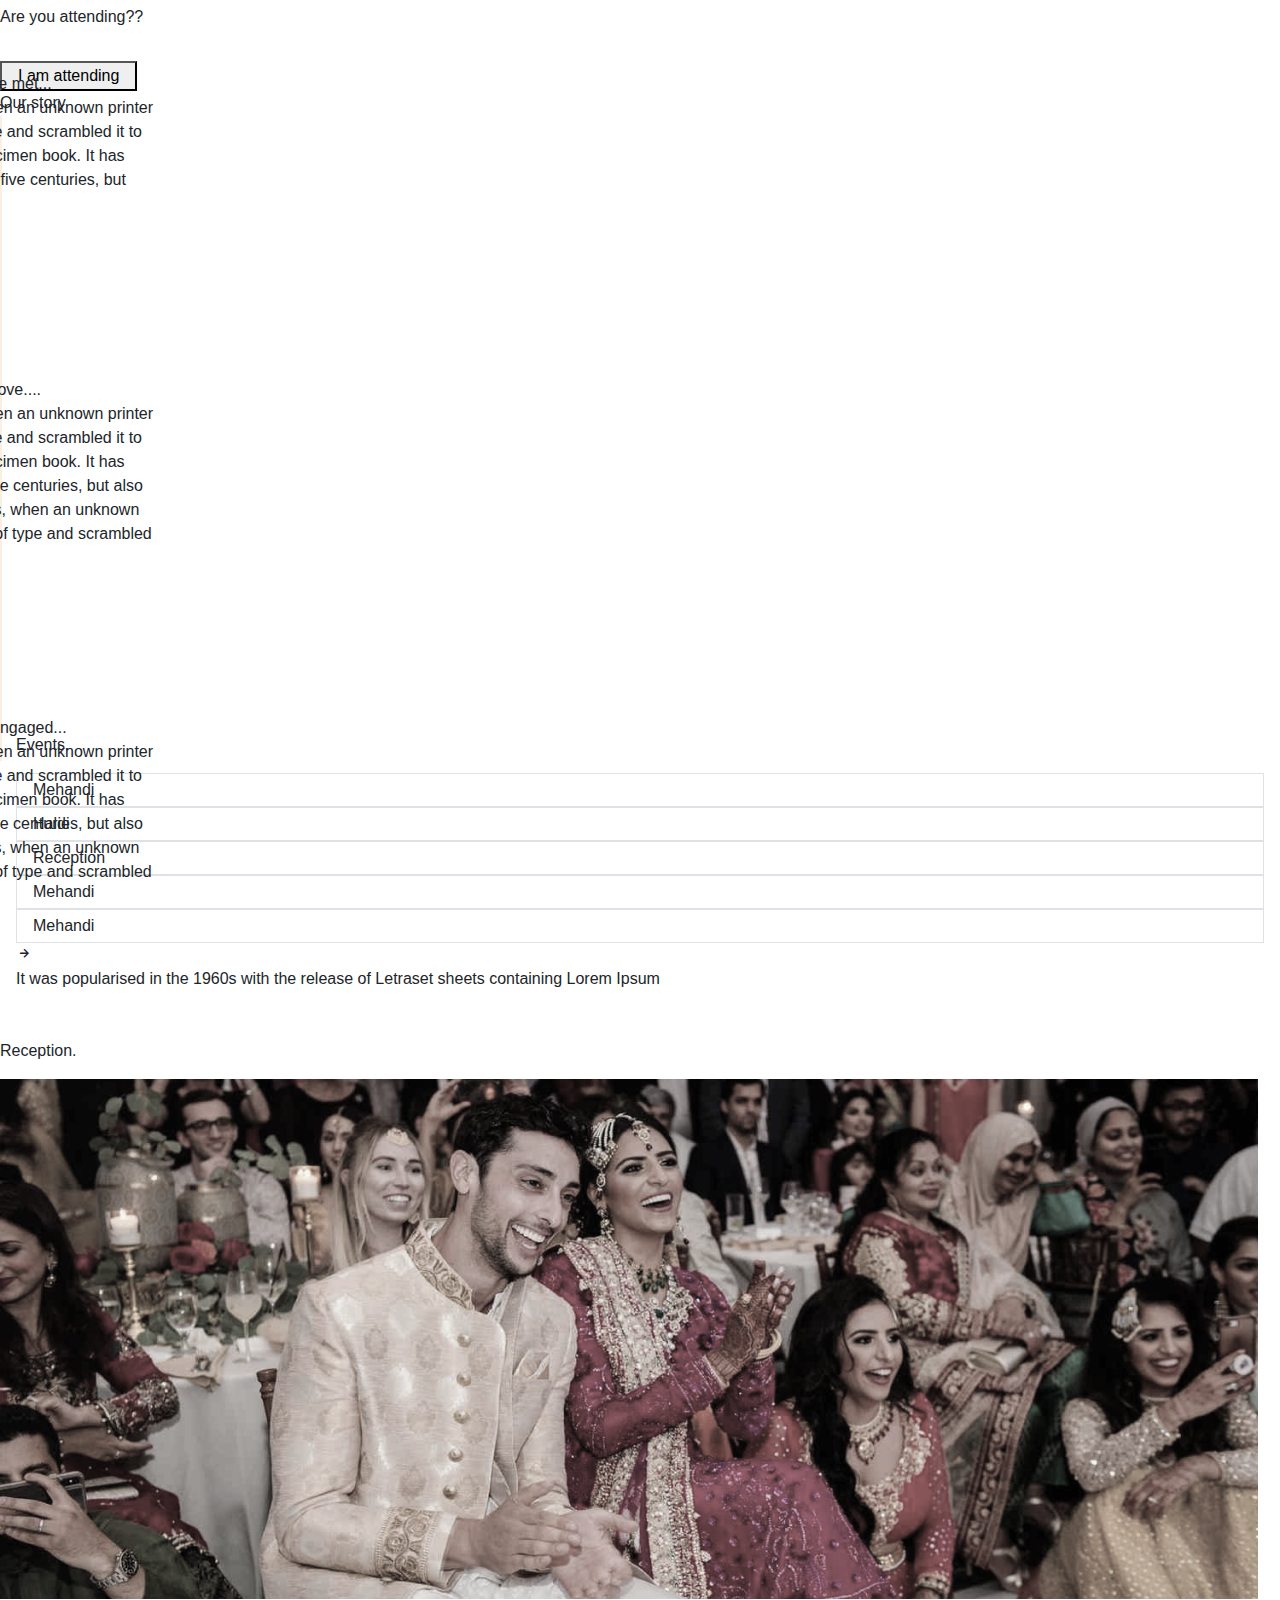
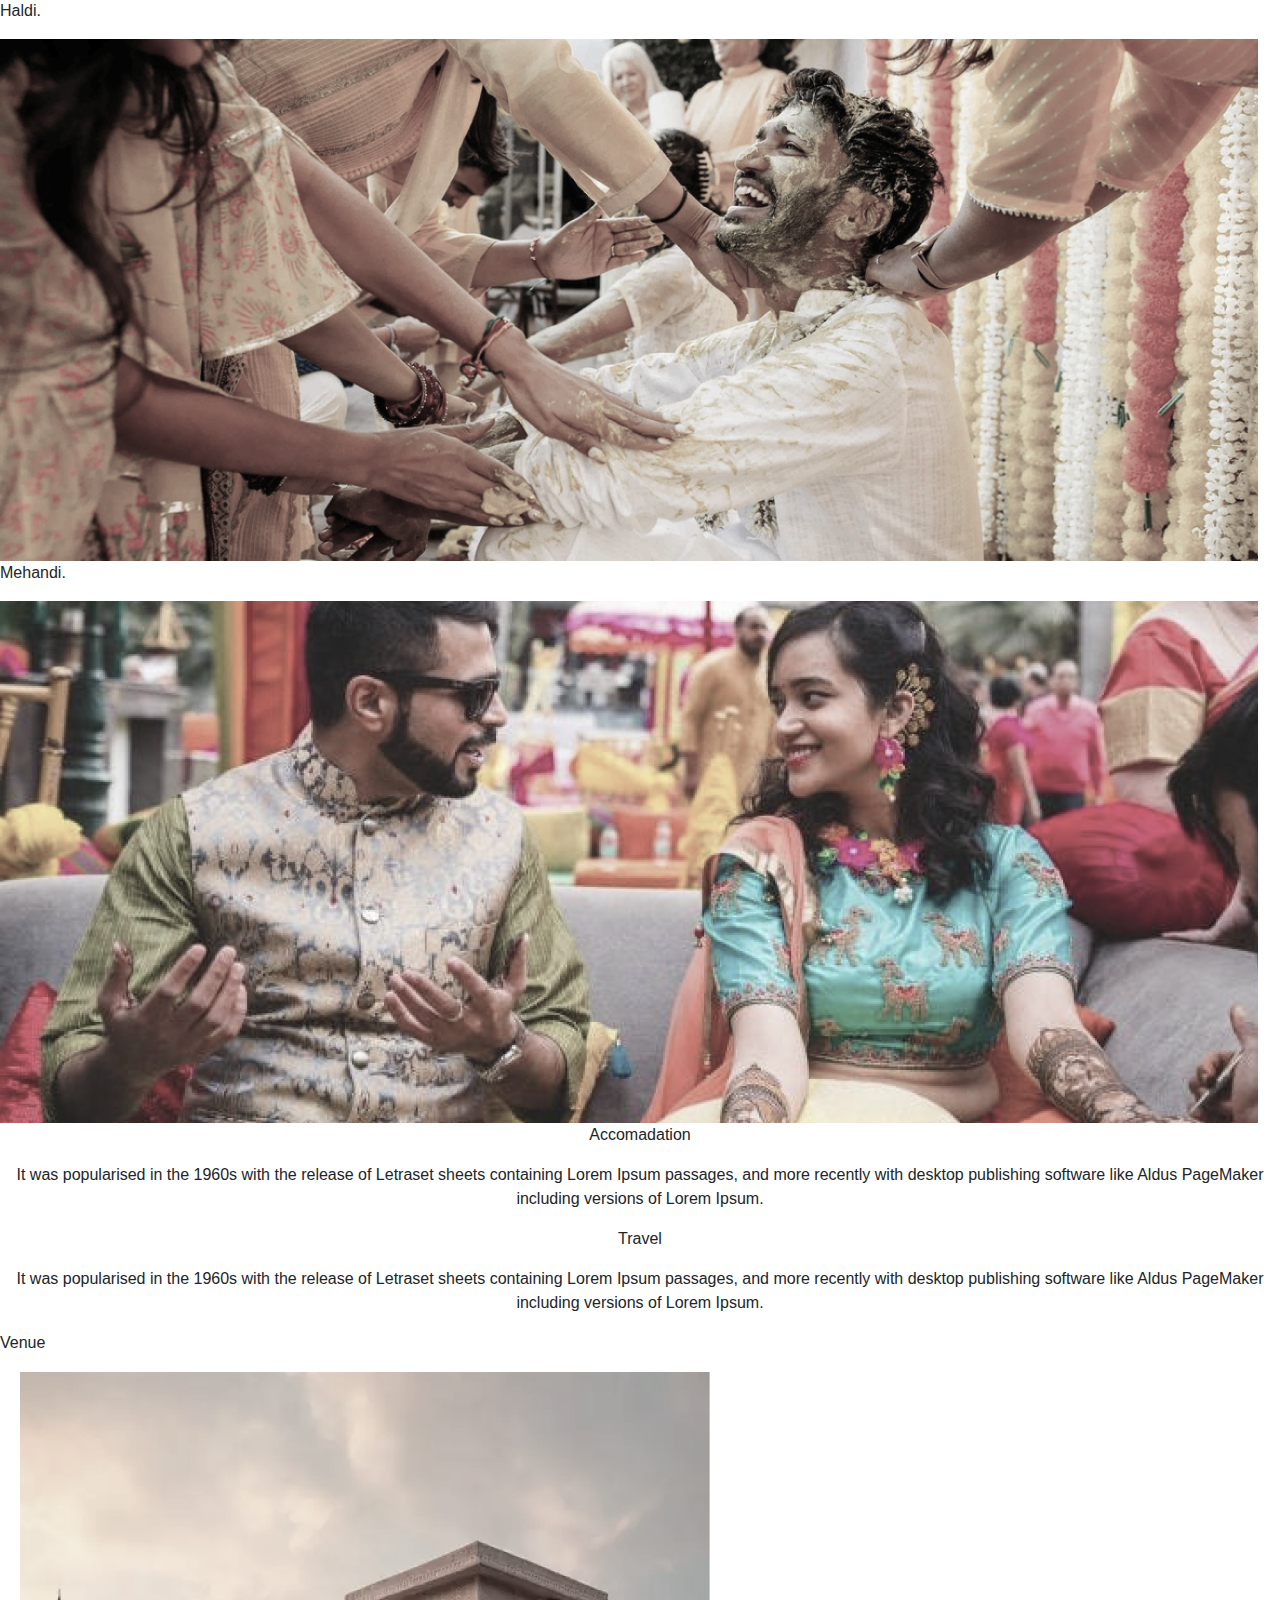
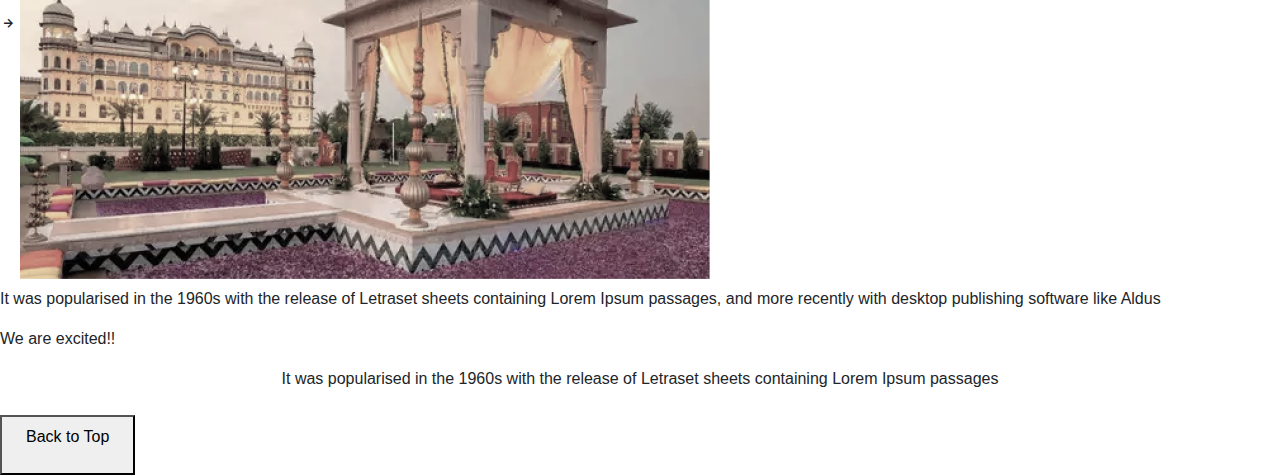
==== commit 7e273a81: "added nav bar" ====
--- a/design1/index.html
+++ b/design1/index.html
@@ -92,7 +92,12 @@
       }
     </style>
   </head>
-  <body class="w-screen bg-[#F7F2EA] h-auto text-[#FFFFFF]">
+  <body class="w-screen relative bg-[#F7F2EA] h-auto text-[#FFFFFF]">
+    <nav class="w-full py-2 bg-[#DA2E78] sticky top-0 z-40">
+        <ul class="w-full flex justify-center items-center ">
+            <li>October 18</li>
+        </ul>
+    </nav>
     <div class="w-full h-full">
       <div
         class="w-full h-screen relative flex justify-center items-center overflow-hidden"
@@ -294,7 +299,7 @@
             Kavya
           </p>
           <p
-            class="absolute text-7xl lg:text-[50pt] bottom-0 right-0 -rotate-[25deg] blur-[3px]"
+            class="absolute text-7xl lg:text-[60pt] bottom-0 right-0 -rotate-[25deg] blur-[3px]"
           >
             Rohan
           </p>
@@ -567,7 +572,7 @@
             <div class="w-full flex flex-col">
               <p class="text-5xl">Venue</p>
               <div
-                class="h-[300px] w-[290px] sm:w-[400px] lg:w-[550px] mt-2 relative overflow-hidden"
+                class="h-[300px] w-[310px] sm:w-[400px] lg:w-[550px] mt-2 relative overflow-hidden"
               >
                 <i
                   class="bx bx-right-arrow-alt absolute -right-[20px] text-[100pt] leading-tight -rotate-45 -translate-y-[25%] text-[#FFFFFF]"
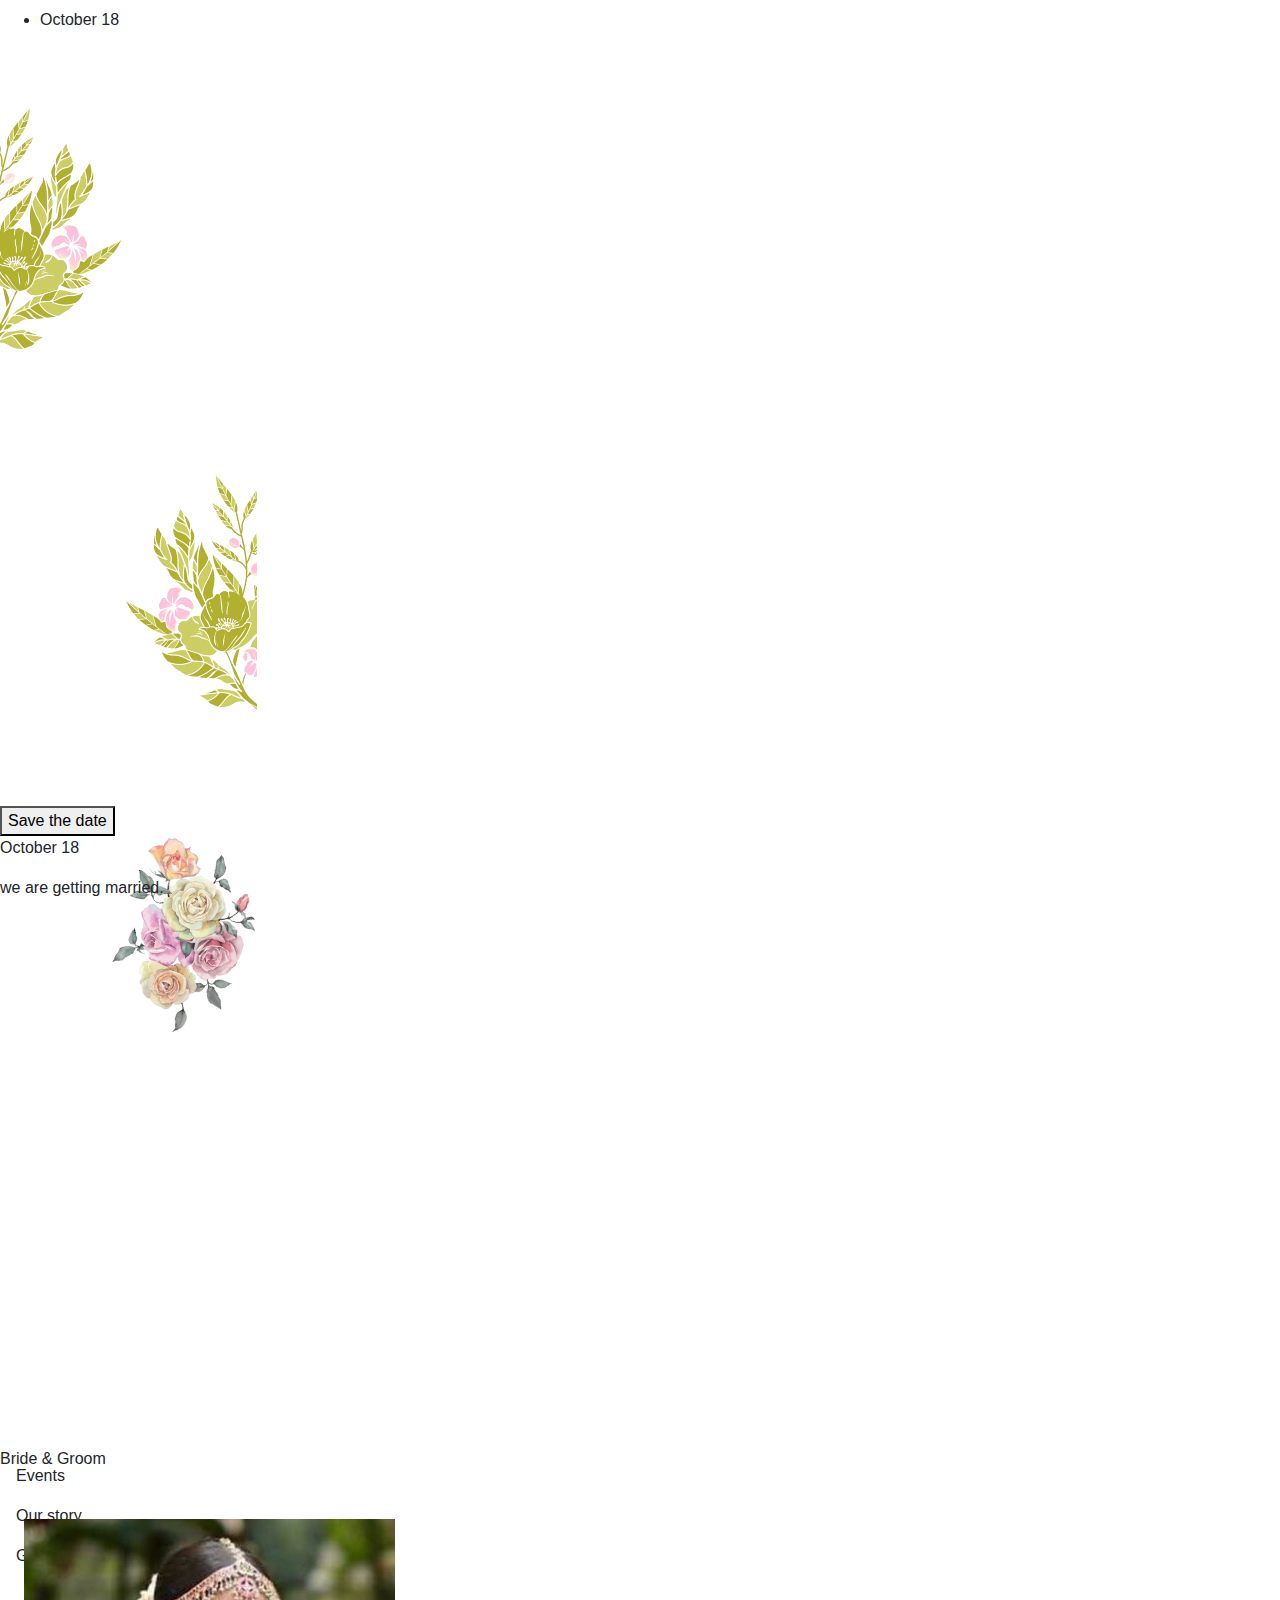
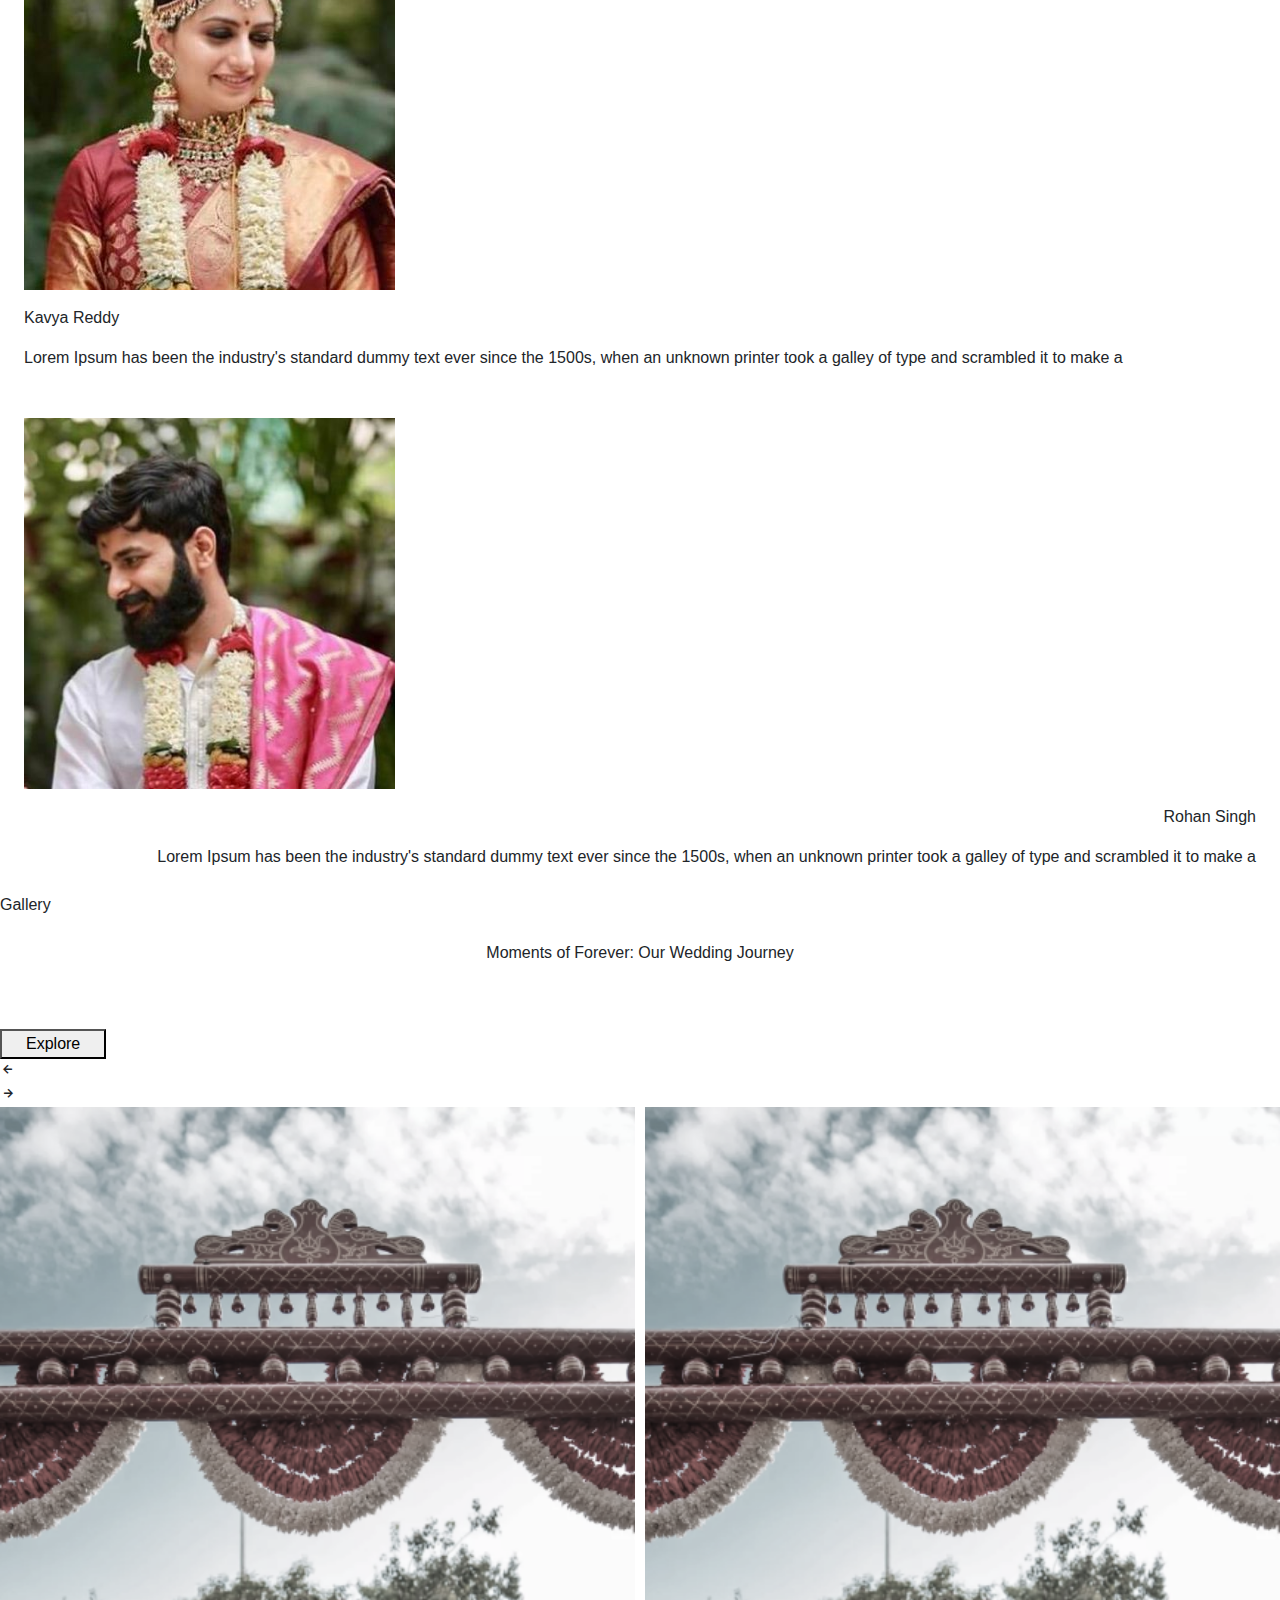
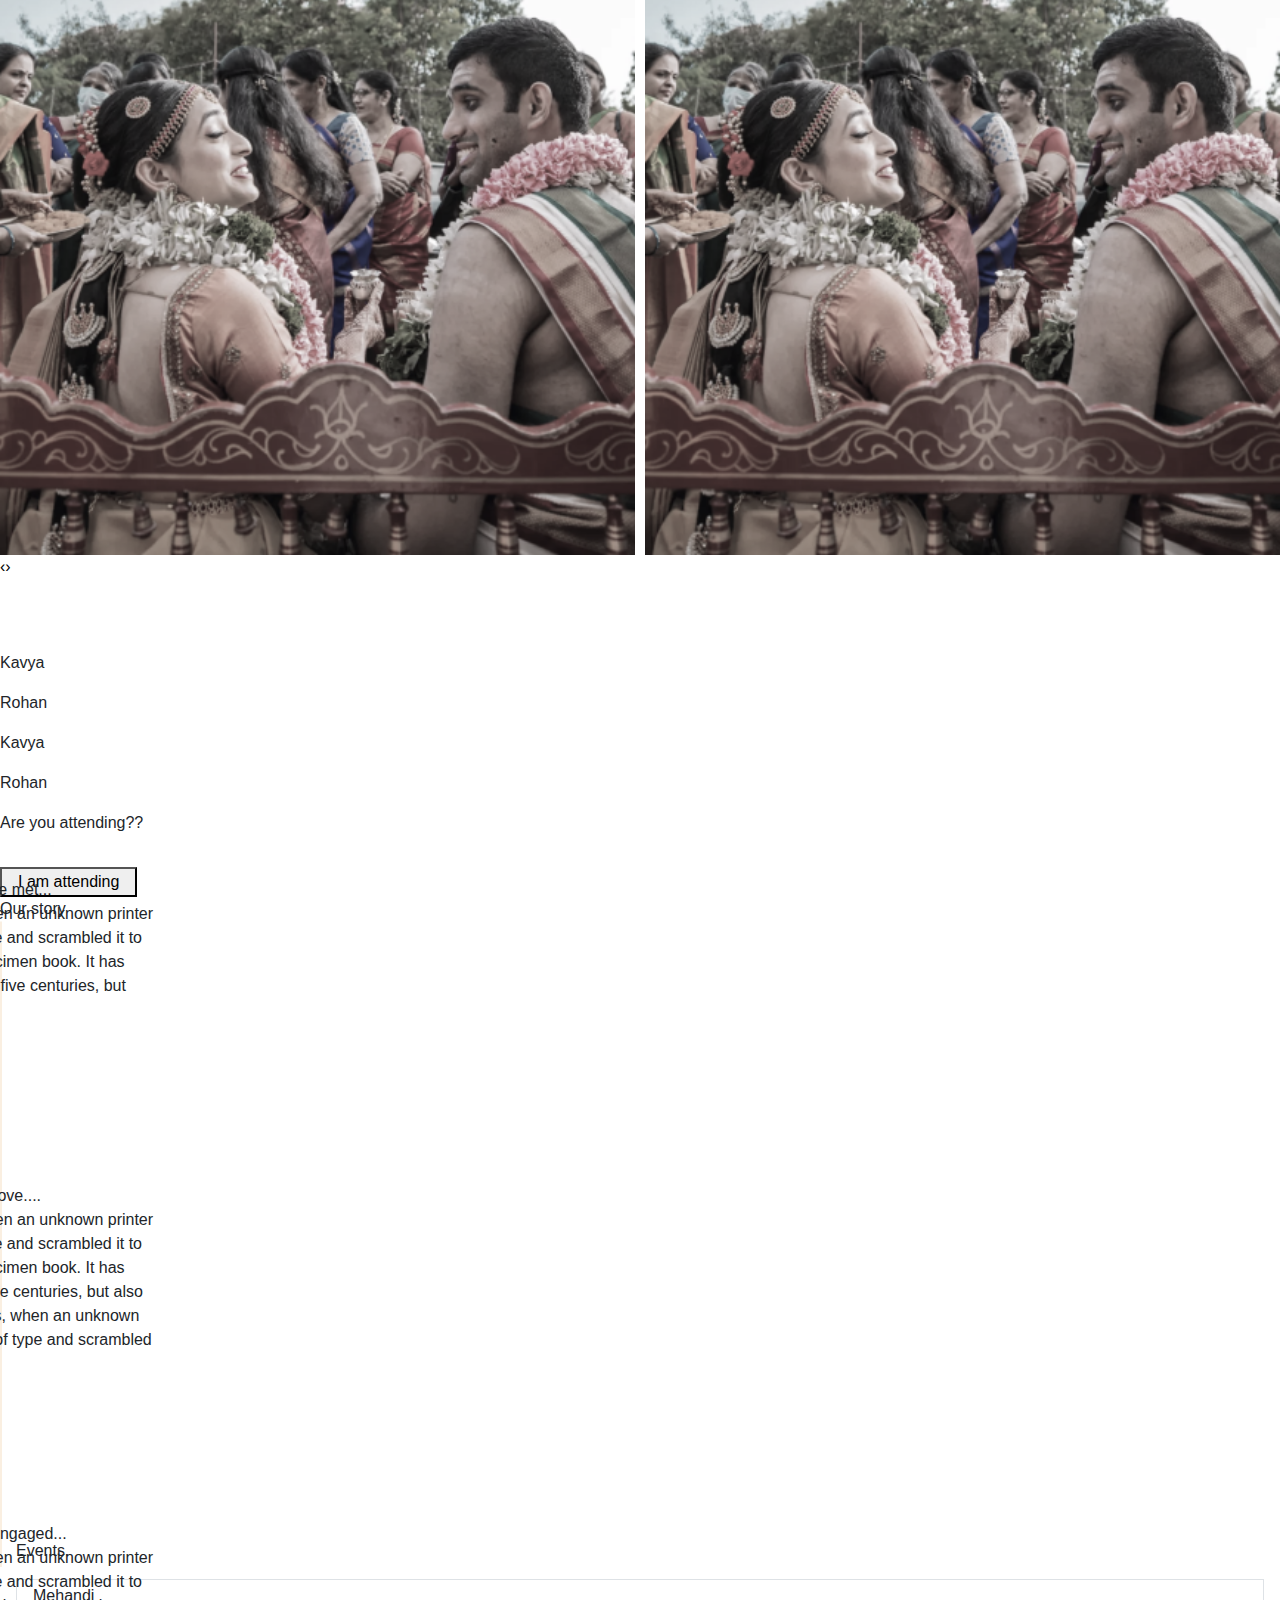
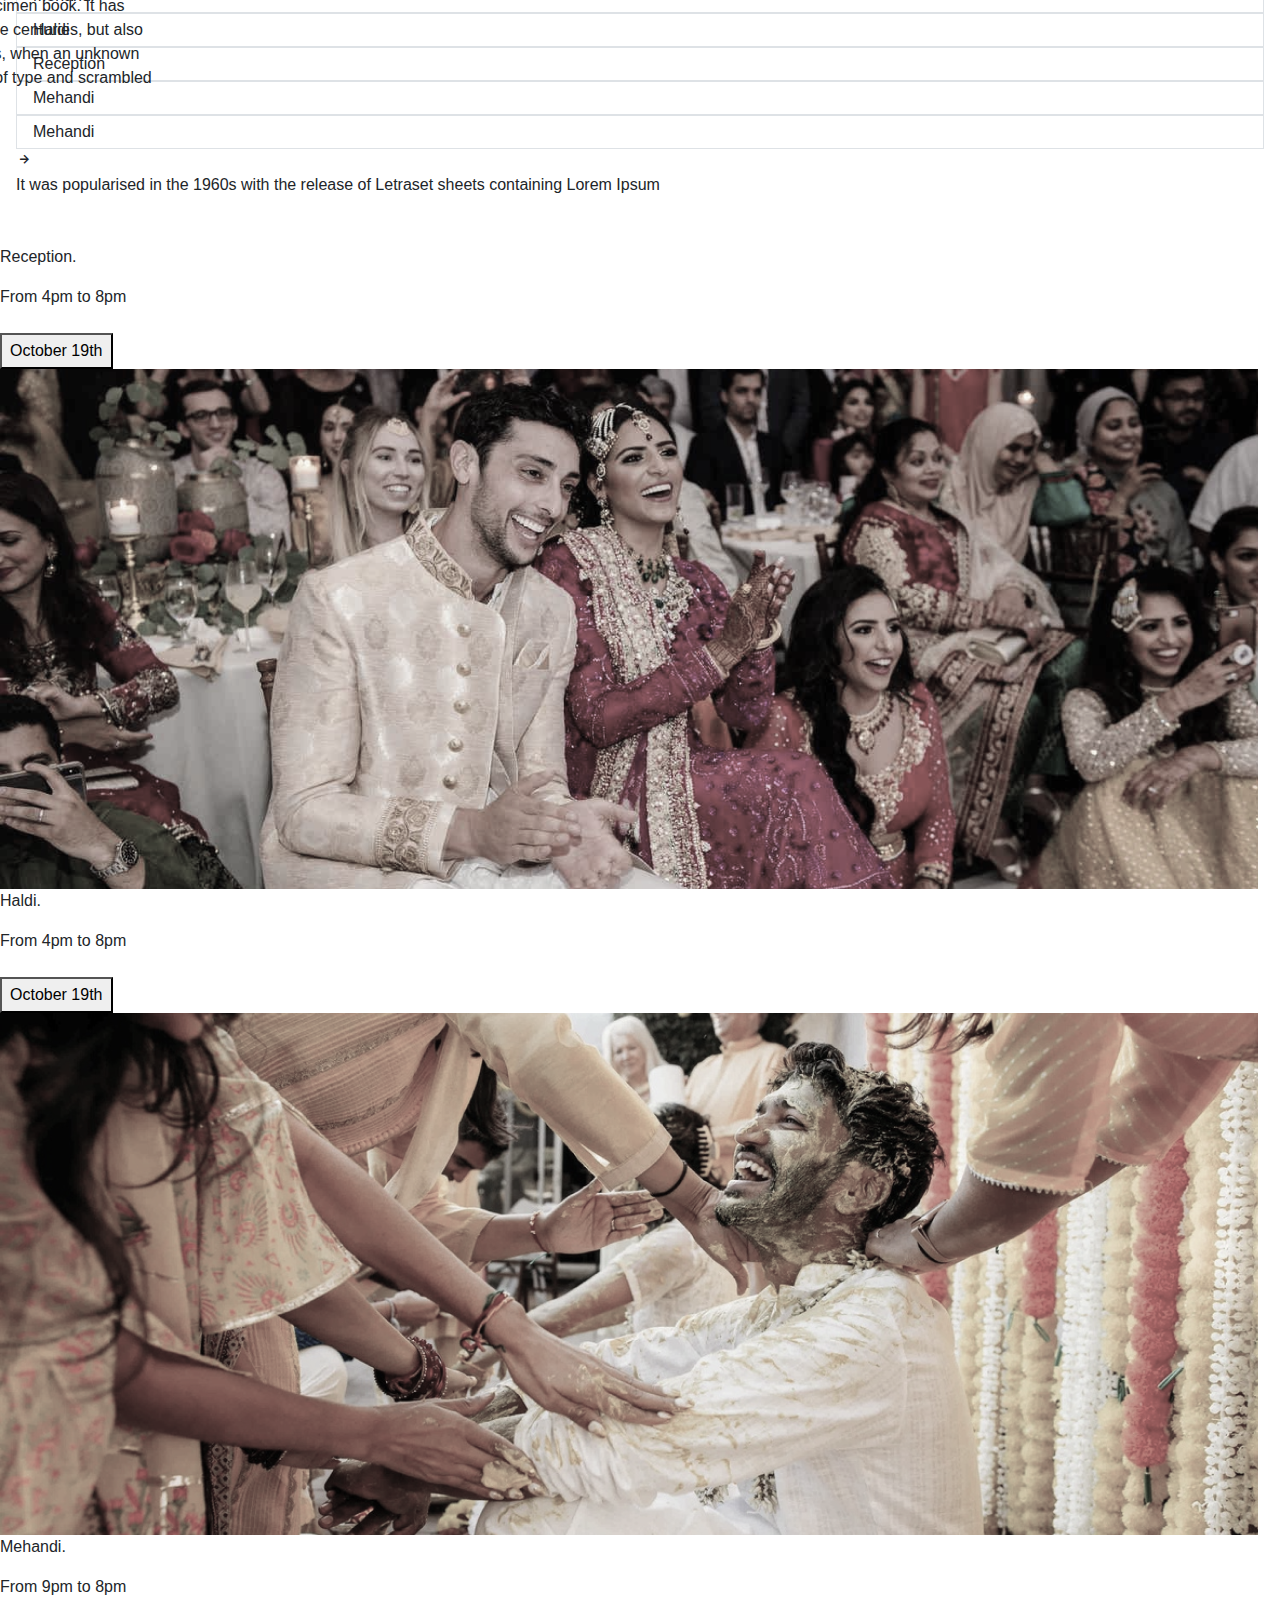
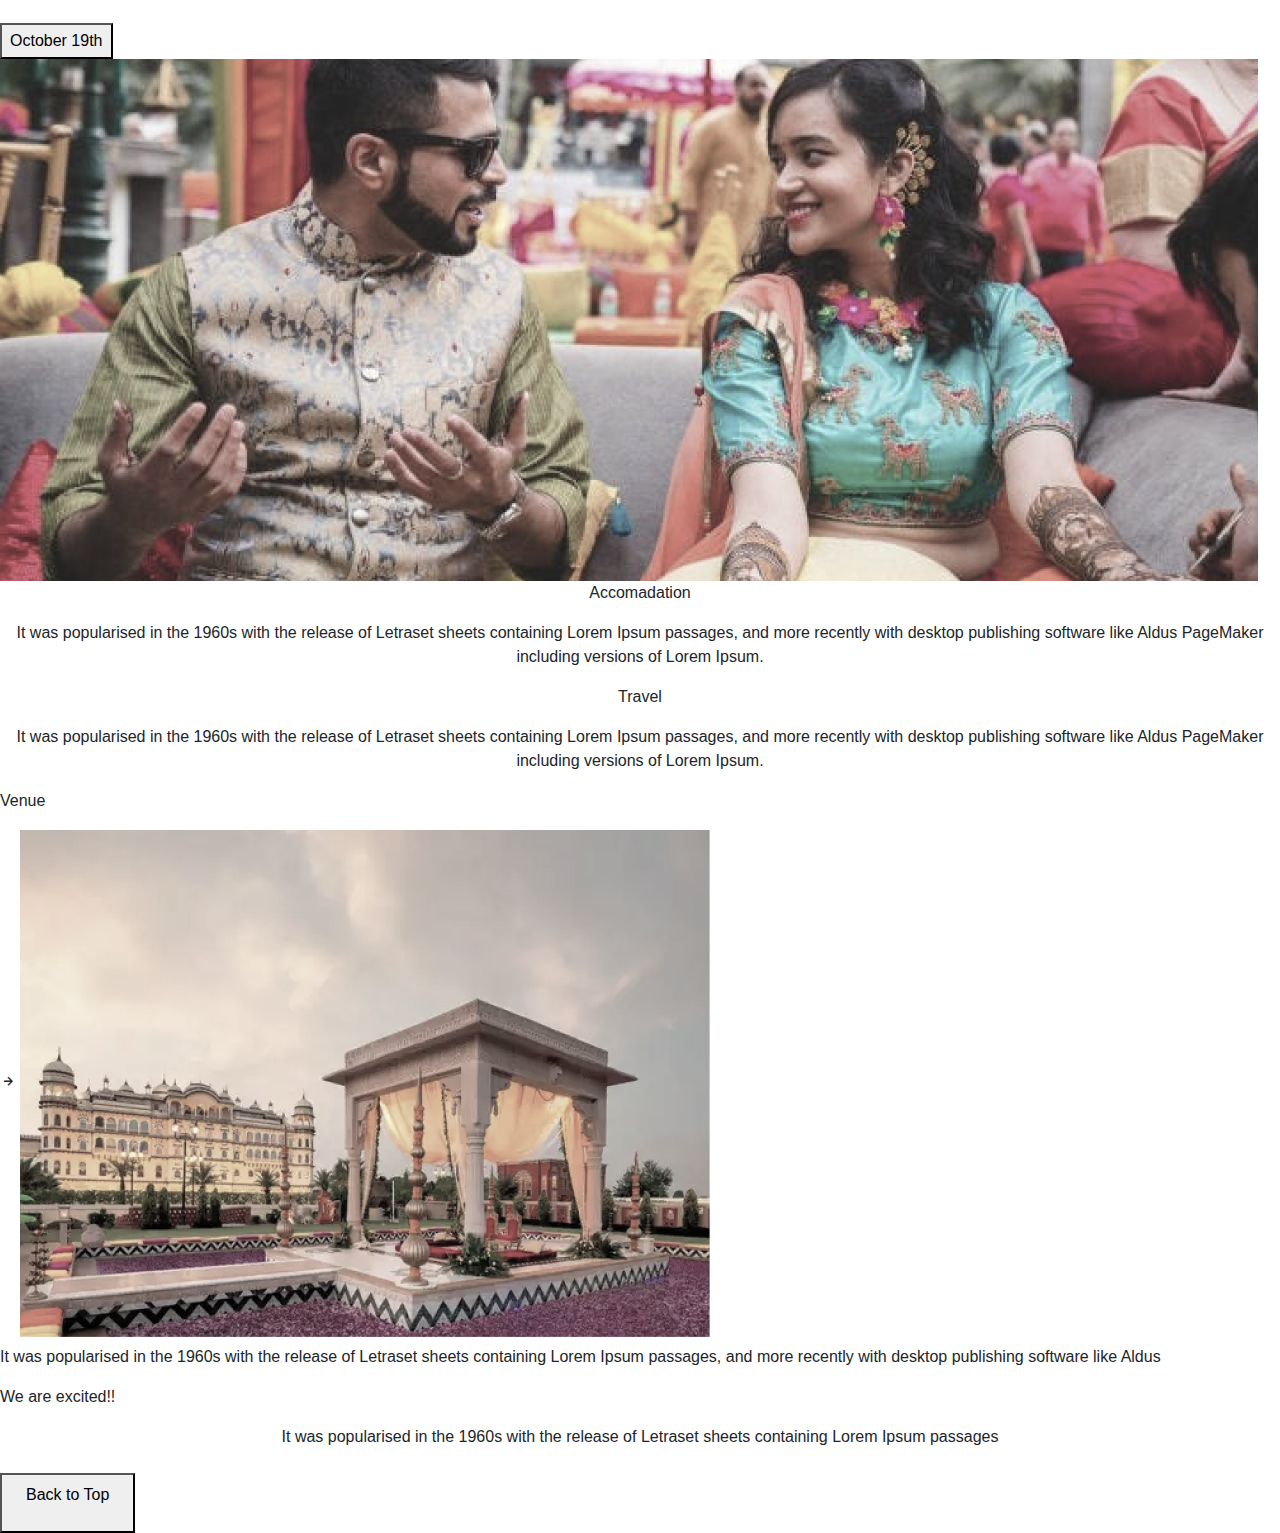
==== commit d10dbc47: "fixed final changes" ====
--- a/design1/index.html
+++ b/design1/index.html
@@ -4,6 +4,7 @@
     <meta charset="UTF-8" />
     <meta name="viewport" content="width=device-width, initial-scale=1.0" />
     <title>kavya&rohan</title>
+    <link rel="stylesheet" href="./index.css" />
     <script src="https://cdn.tailwindcss.com"></script>
     <link
       rel="stylesheet"
@@ -93,14 +94,14 @@
     </style>
   </head>
   <body class="w-screen relative bg-[#F7F2EA] h-auto text-[#FFFFFF]">
-    <nav class="w-full py-2 bg-[#DA2E78] sticky top-0 z-40">
-        <ul class="w-full flex justify-center items-center ">
-            <li>October 18</li>
-        </ul>
+    <nav class="w-full  py-2 bg-[#DA2E78] sticky top-0 z-40">
+      <ul class="w-full flex justify-center items-center">
+        <li>October 18</li>
+      </ul>
     </nav>
     <div class="w-full h-full">
       <div
-        class="w-full h-screen relative flex justify-center items-center overflow-hidden"
+        class="w-full hero relative flex justify-center items-center overflow-hidden"
       >
         <div
           class="absolute top-[400px] left-0 w-[160px] lg:w-[250px] overflow-hidden"
@@ -120,10 +121,14 @@
           >
             <img class="w-full" src="./assets/images/decor_middle.png" alt="" />
           </div>
-          <div class="w-full text-left text-5xl sm:text-6xl lg:text-7xl text-[#DA2E78]">
+          <div
+            class="w-full text-left text-5xl sm:text-6xl lg:text-7xl text-[#DA2E78]"
+          >
             <p>Kavya</p>
           </div>
-          <div class="w-full text-right text-5xl sm:text-6xl lg:text-7xl text-[#DA2E78]">
+          <div
+            class="w-full text-right text-5xl sm:text-6xl lg:text-7xl text-[#DA2E78]"
+          >
             <p>&Rohan</p>
           </div>
         </div>
@@ -167,12 +172,12 @@
           </button>
         </div>
         <div
-          class="w-full h-[500px] sm:h-[600px] relative flex justify-center items-center bg-[#DA2E78] overflow-hidden"
+          class="w-full h-[500px] sm:h-[600px] relative flex justify-center items-start bg-[#DA2E78] overflow-hidden"
         >
           <div
-            class="w-full text-[#FFFFFF] flex flex-col justify-center items-center"
-          >
-            <p class="text-[#FFFFFF] text-5xl sm:text-6xl ">October 18</p>
+            class="w-full text-[#FFFFFF] flex flex-col justify-center items-center pt-[150px]"
+          >
+            <p class="text-[#FFFFFF] text-5xl sm:text-6xl">October 18</p>
             <p>we are getting married.</p>
           </div>
           <div
@@ -194,7 +199,9 @@
           class="w-full flex flex-col sm:flex-row lg:flex-row justify-center items-center"
         >
           <!-- about bride component -->
-          <div class="flex flex-col justify-center items-start mt-5 px-4 lg:py-5">
+          <div
+            class="flex flex-col justify-center items-start mt-5 px-4 lg:py-5"
+          >
             <div class="w-full flex justify-center items-center">
               <div
                 class="w-[200px] h-[200px] bg-black rounded-full shadow-xl overflow-hidden border-[2px] border-[#FFFFFF]"
@@ -221,7 +228,9 @@
           </div>
           <!-- about bride component -->
           <!-- about groom component -->
-          <div class="flex flex-col justify-center items-start mt-5 px-4 lg:py-5">
+          <div
+            class="flex flex-col justify-center items-start mt-5 px-4 lg:py-5"
+          >
             <div class="w-full flex justify-center items-center">
               <div
                 class="w-[200px] h-[200px] bg-black rounded-full shadow-xl overflow-hidden border-[2px] border-[#FFFFFF]"
@@ -255,14 +264,16 @@
         </div>
         <div class="w-full flex flex-col justify-center lg:items-center">
           <div class="flex justify-center items-center lg:max-w-7xl py-7 px-3">
-            <p class="text-[#FFFFFF] sm:max-w-xl lg:max-w-3xl text-center text-3xl sm:text-4xl lg:text-5xl">Moments of Forever: Our Wedding Journey</p>
+            <p
+              class="text-[#FFFFFF] sm:max-w-xl lg:max-w-3xl text-center text-3xl sm:text-4xl lg:text-5xl"
+            >
+              Moments of Forever: Our Wedding Journey
+            </p>
           </div>
           <div class="max-w-7xl relative py-5">
-            <div
-              class="absolute top-[30px] right-[50%] translate-x-[50%] z-20"
-            >
+            <div class="absolute top-[30px] right-[50%] translate-x-[50%] z-20">
               <button
-                class="rounded-r-full bg-[#D9D9D9] border-[1px] text-[#000000] border-[#A0A0A0] px-4 h-[30px] rounded-l-full active:bg-[#c9c9c9] duration-300 ease-in-out outline-none focus:outline-none "
+                class="rounded-r-full bg-[#D9D9D9] border-[1px] text-[#000000] border-[#A0A0A0] px-4 h-[30px] rounded-l-full active:bg-[#c9c9c9] duration-300 ease-in-out outline-none focus:outline-none"
               >
                 Explore
               </button>
@@ -324,7 +335,7 @@
           </div>
         </div>
       </div>
-      <div class="w-full py-[30px] bg-[#2F0014] ">
+      <div class="w-full py-[30px] bg-[#2F0014]">
         <!-- Our story section -->
         <div
           class="w-full primary_font h-[800px] sm:h-[1000px] py-[30px] text-[#FFFFFF] lg:py-[60px] relative overflow-hidden"
@@ -493,7 +504,17 @@
               <div
                 class="absolute top-[50%] right-[50%] translate-x-[50%] -translate-y-[50%] w-full flex items-center justify-center z-20"
               >
+              <div class="flex flex-col justify-center items-start">
                 <p class="text-5xl">Reception.</p>
+                <p class="text-xs font-light">
+                  From 4pm to 8pm
+                </p>
+              </div>
+                <button
+                  class="rounded-r-full bg-[#f0f0f0] border-[1px] text-xs text-[#4a4a4a] border-[#A0A0A0] px-2 py-1 rounded-l-full active:bg-[#c9c9c9] duration-300 ease-in-out outline-none focus:outline-none mt-2"
+                >
+                  October 19th
+                </button>
               </div>
               <div class="w-full h-full overflow-hidden saturate-50">
                 <img
@@ -508,9 +529,19 @@
                 class="absolute top-0 right-0 w-full h-full bg-[rgb(31,31,31,0.4)] z-10"
               ></div>
               <div
-                class="absolute top-[50%] right-[50%] translate-x-[50%] -translate-y-[50%] w-full flex items-center justify-center z-20"
-              >
-                <p class="text-5xl">Haldi.</p>
+                class="absolute top-[50%] right-[50%] translate-x-[50%] -translate-y-[50%] w-full flex justify-end items-center justify-center z-20"
+              >
+                <div class="flex flex-col justify-center items-start">
+                  <p class="text-5xl">Haldi.</p>
+                  <p class="text-xs font-light">
+                    From 4pm to 8pm
+                  </p>
+                </div>
+                <button
+                  class="rounded-r-full bg-[#f0f0f0] border-[1px] text-xs text-[#4a4a4a] border-[#A0A0A0] px-2 py-1 rounded-l-full active:bg-[#c9c9c9] duration-300 ease-in-out outline-none focus:outline-none mt-2"
+                >
+                  October 19th
+                </button>
               </div>
               <div class="w-full h-full overflow-hidden saturate-50">
                 <img
@@ -527,7 +558,17 @@
               <div
                 class="absolute top-[50%] right-[50%] translate-x-[50%] -translate-y-[50%] w-full flex items-center justify-center z-20"
               >
-                <p class="text-5xl">Mehandi.</p>
+               <div class="flex flex-col justify-center items-center">
+                  <p class="text-5xl">Mehandi.</p>
+                  <p class="text-xs font-light">
+                    From 9pm to 8pm
+                  </p>
+                </div>
+                <button
+                  class="rounded-r-full bg-[#f0f0f0] border-[1px] text-xs text-[#4a4a4a] border-[#A0A0A0] px-2 py-1 rounded-l-full active:bg-[#c9c9c9] duration-300 ease-in-out outline-none focus:outline-none mt-2"
+                >
+                  October 19th
+                </button>
               </div>
               <div class="w-full h-full overflow-hidden saturate-50">
                 <img
@@ -598,14 +639,20 @@
         class="w-full flex justify-center items-center py-[60px] sm:py-[100px]"
       >
         <div class="flex flex-col justify-center items-center">
-          <p class="text-[#000000] text-4xl sm:text-5xl lg:text-7xl">We are excited!!</p>
-          <p class="text-[#777777] max-w-[320px] lg:max-w-[400px] leading-tight text-center text-xs mt-3" >
+          <p class="text-[#000000] text-4xl sm:text-5xl lg:text-7xl">
+            We are excited!!
+          </p>
+          <p
+            class="text-[#777777] max-w-[320px] lg:max-w-[400px] leading-tight text-center text-xs mt-3"
+          >
             It was popularised in the 1960s with the release of Letraset sheets
             containing Lorem Ipsum passages
           </p>
-         <button class="bg-[#000000] px-4 py-2 rounded-r-full rounded-l-full  mt-2"  >
+          <button
+            class="bg-[#000000] px-4 py-2 rounded-r-full rounded-l-full mt-2"
+          >
             <p class="text-xs">Back to Top</p>
-         </button>
+          </button>
         </div>
       </div>
     </div>
--- a/design1/index.css
+++ b/design1/index.css
@@ -0,0 +1,4 @@
+
+.hero {
+    height: calc(100vh - 150px);
+}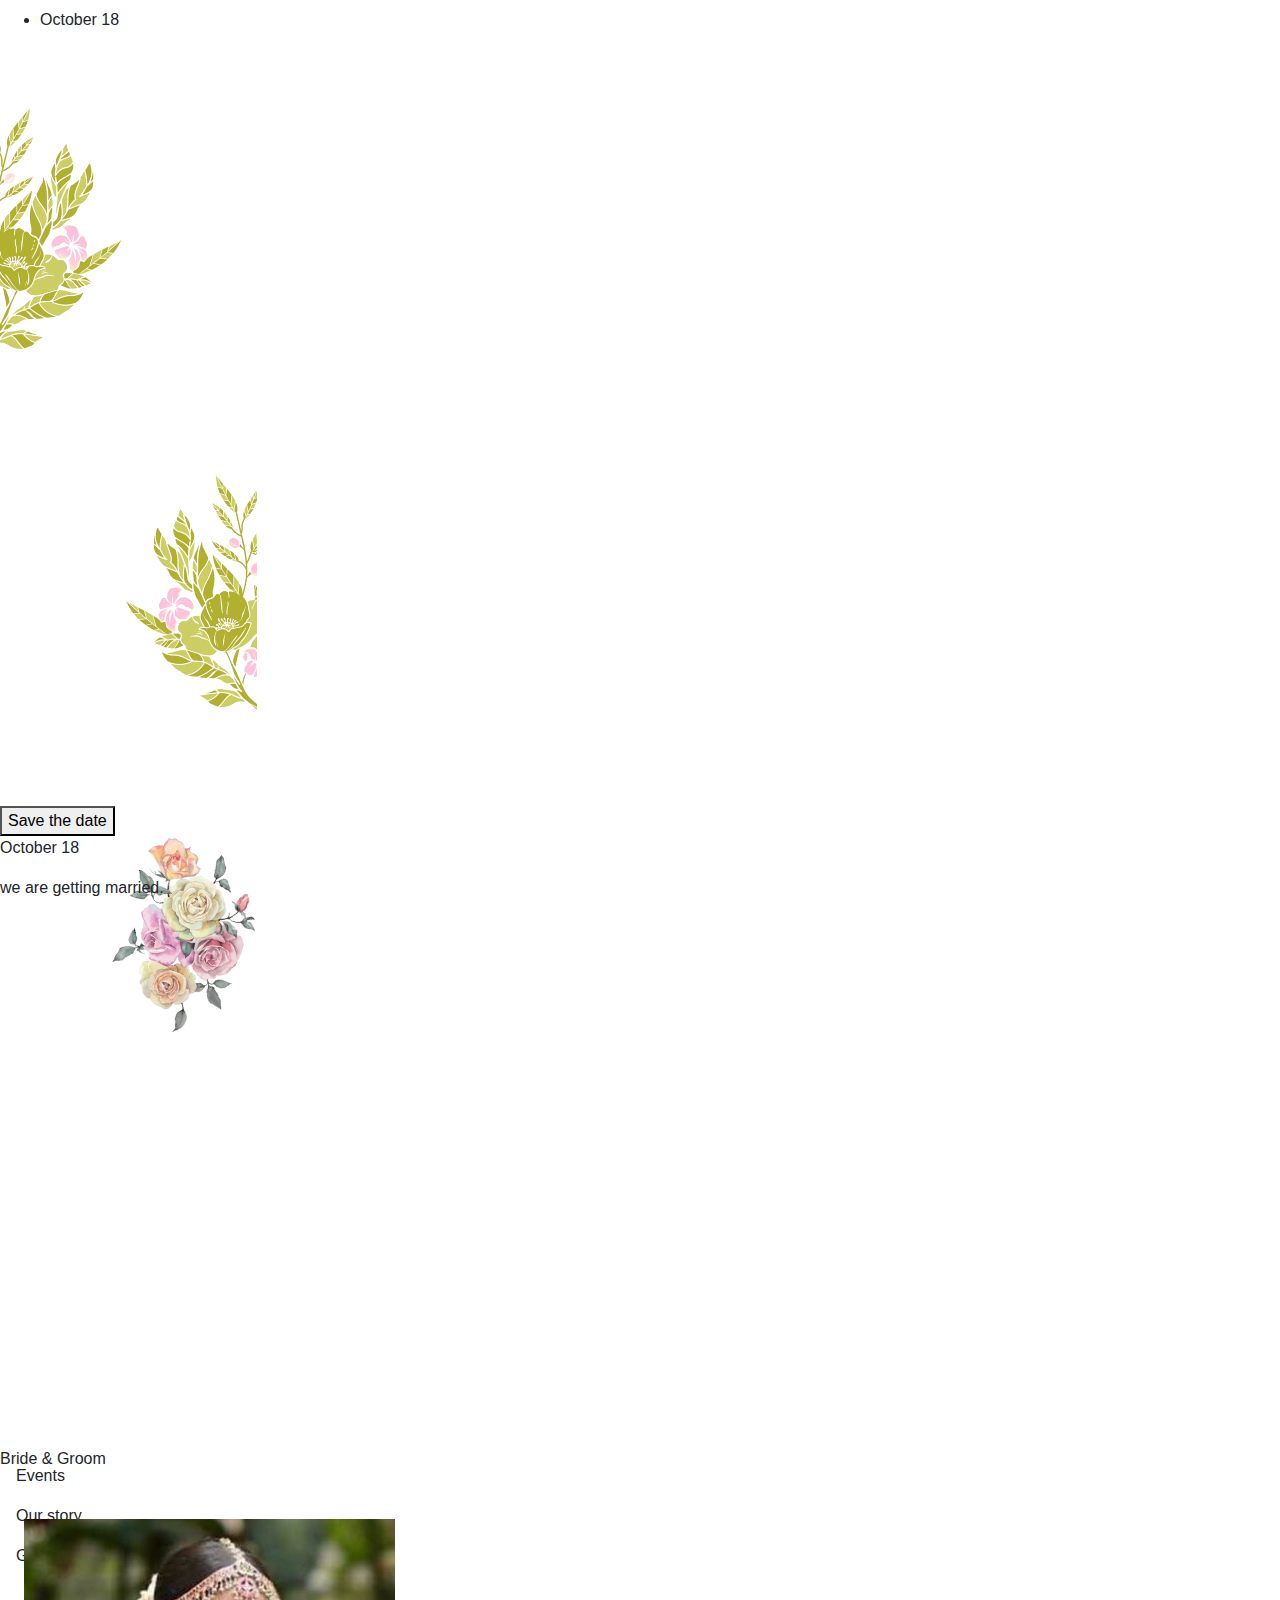
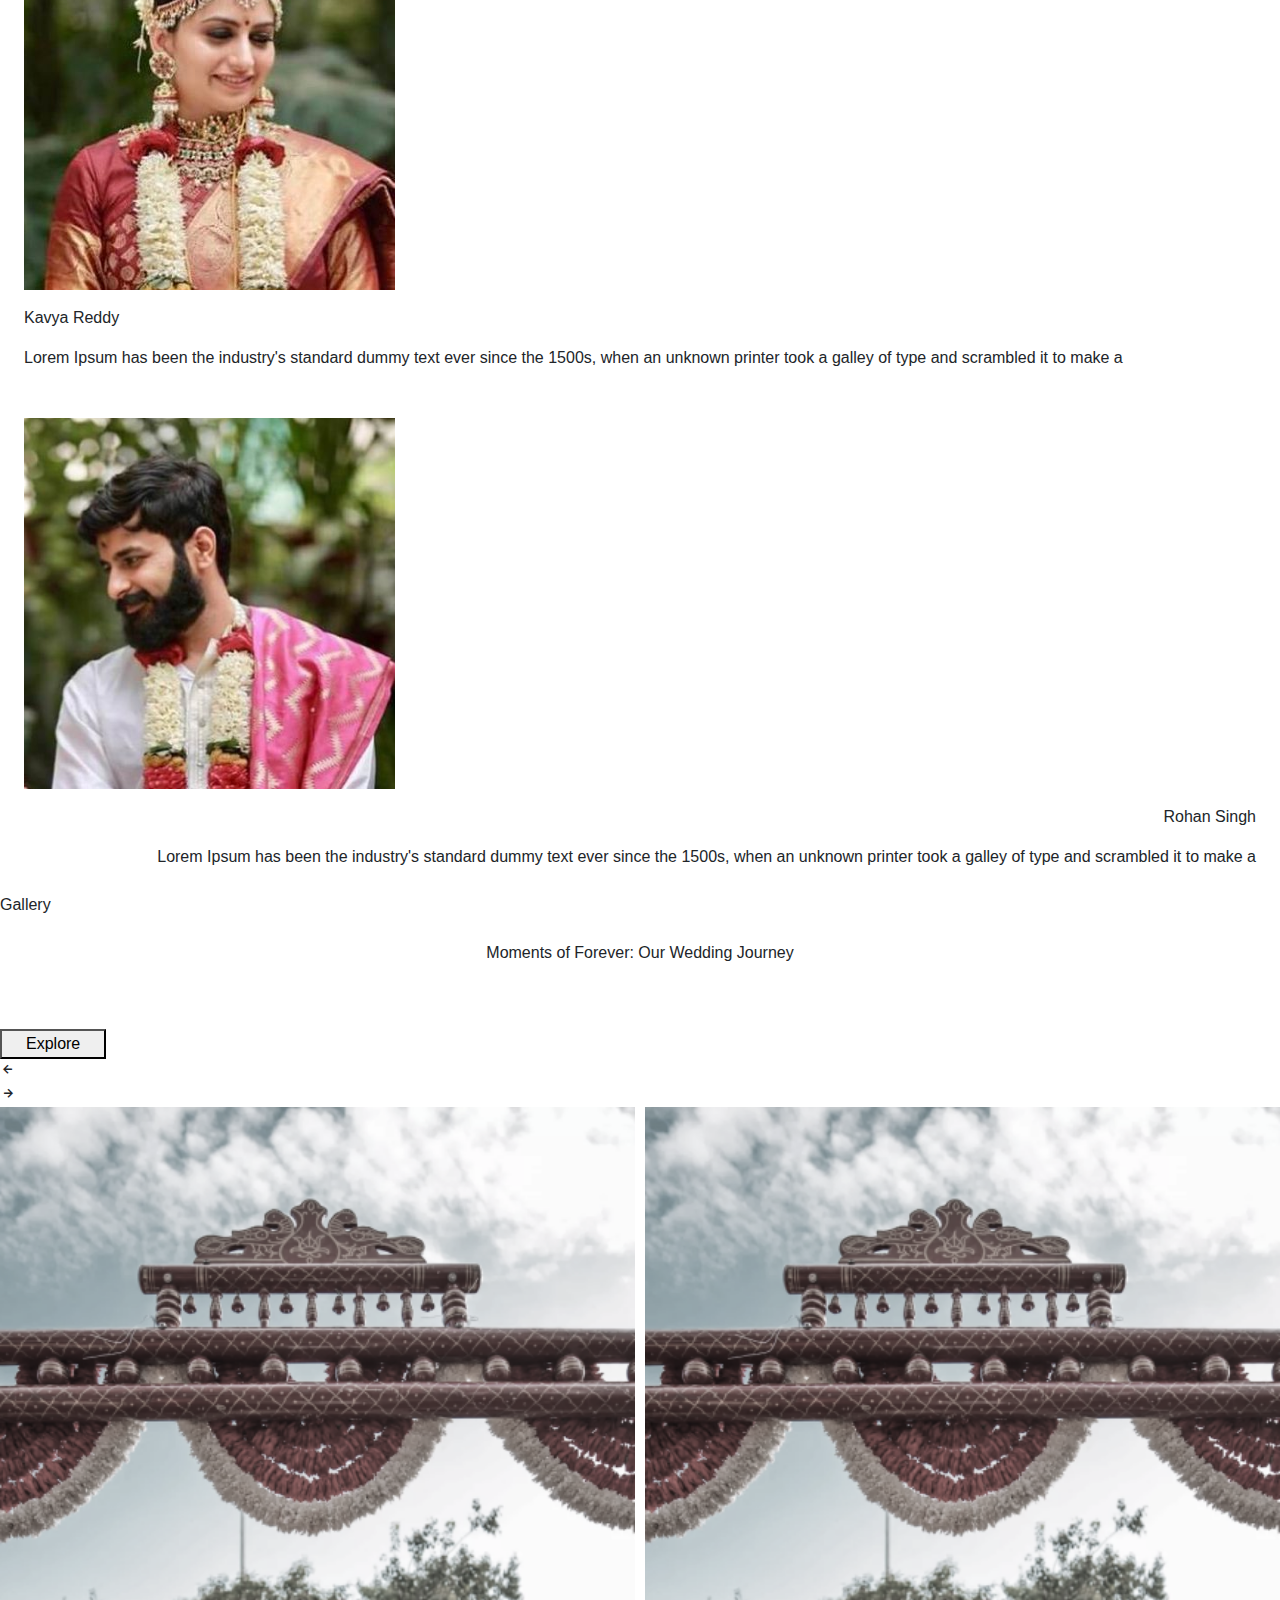
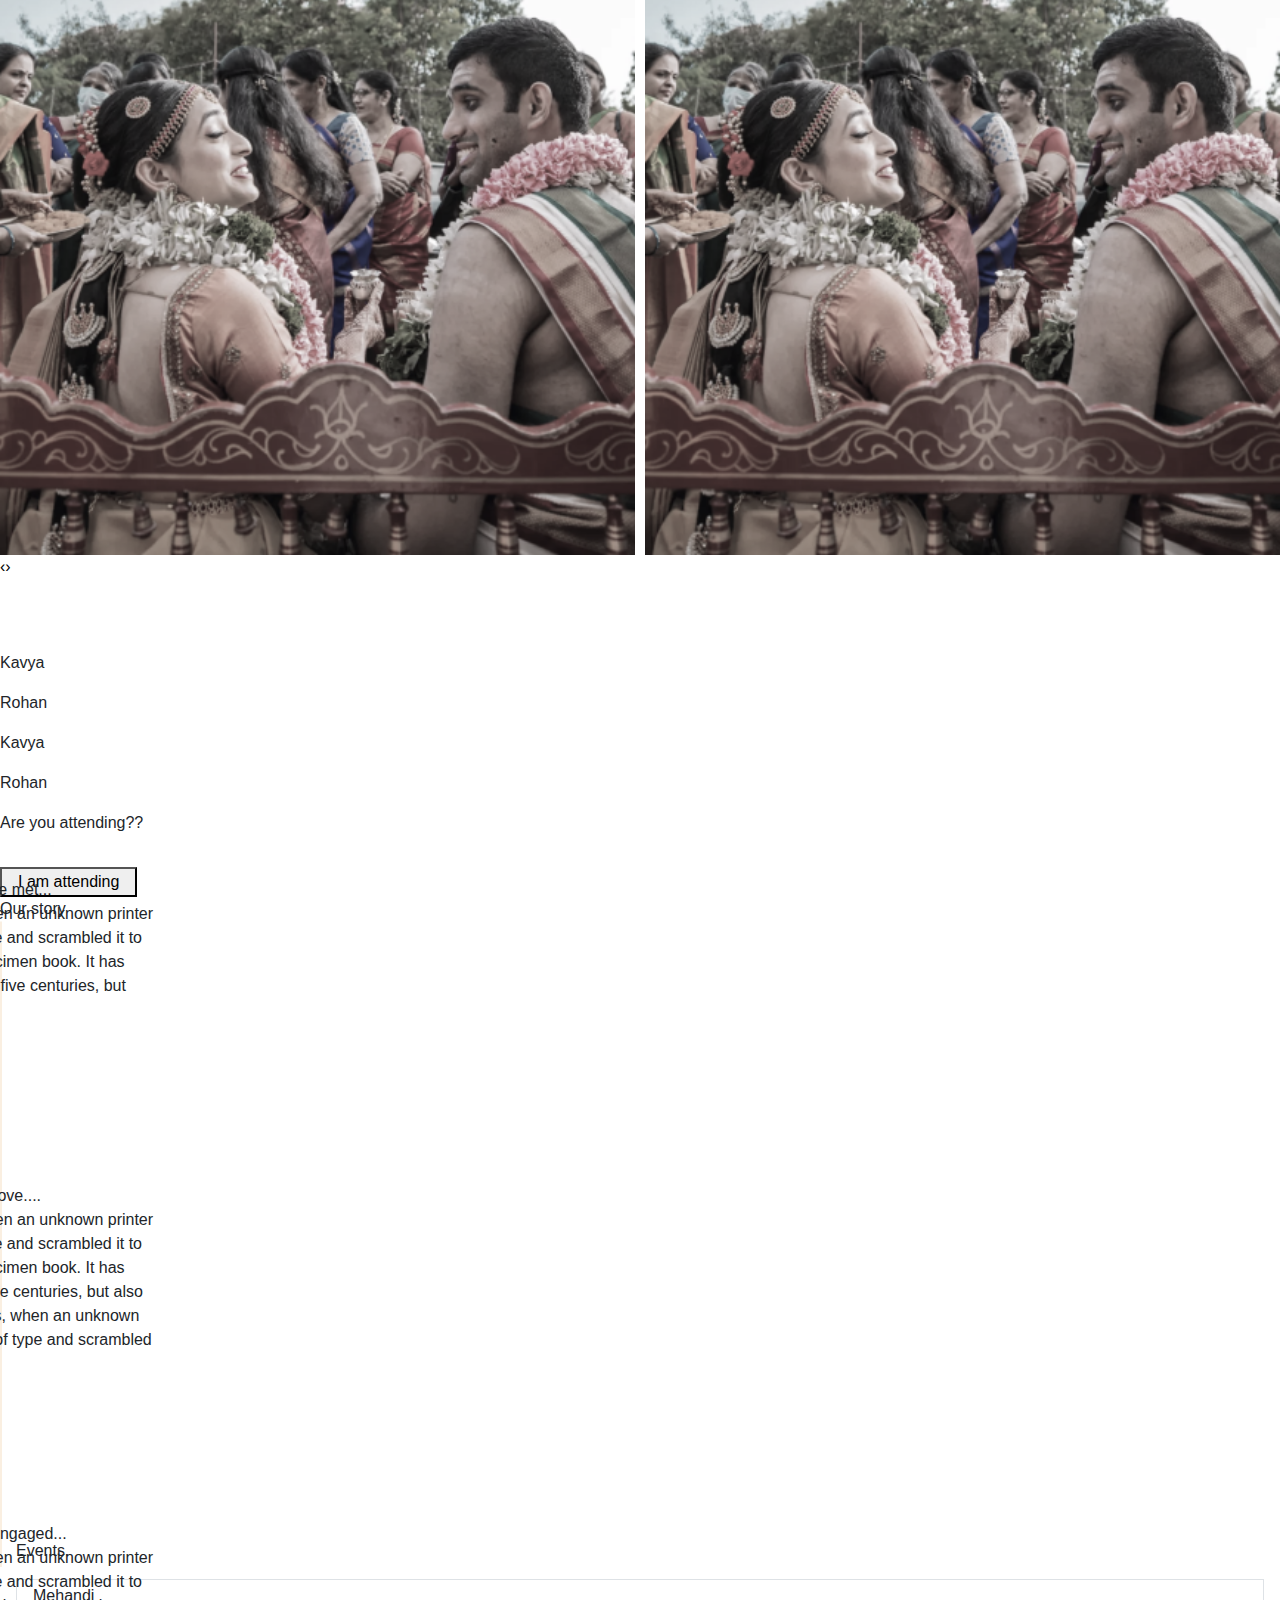
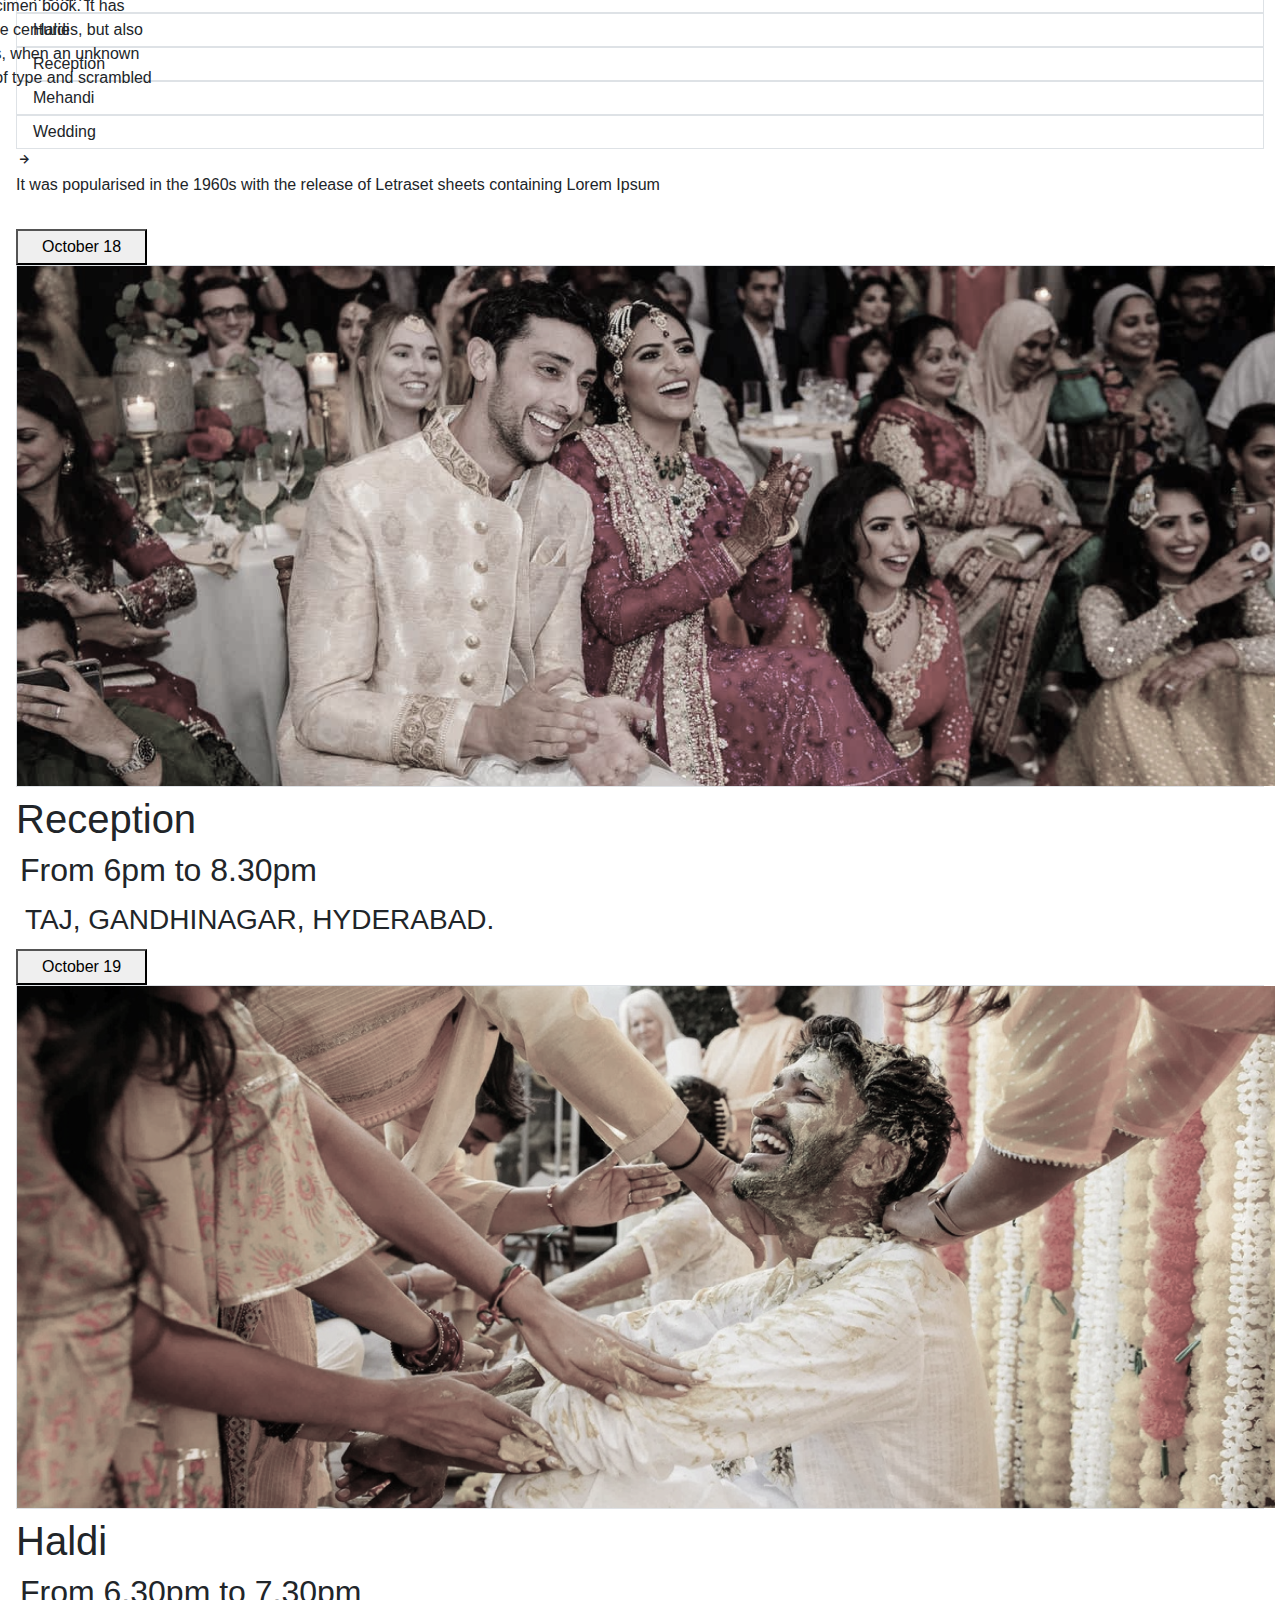
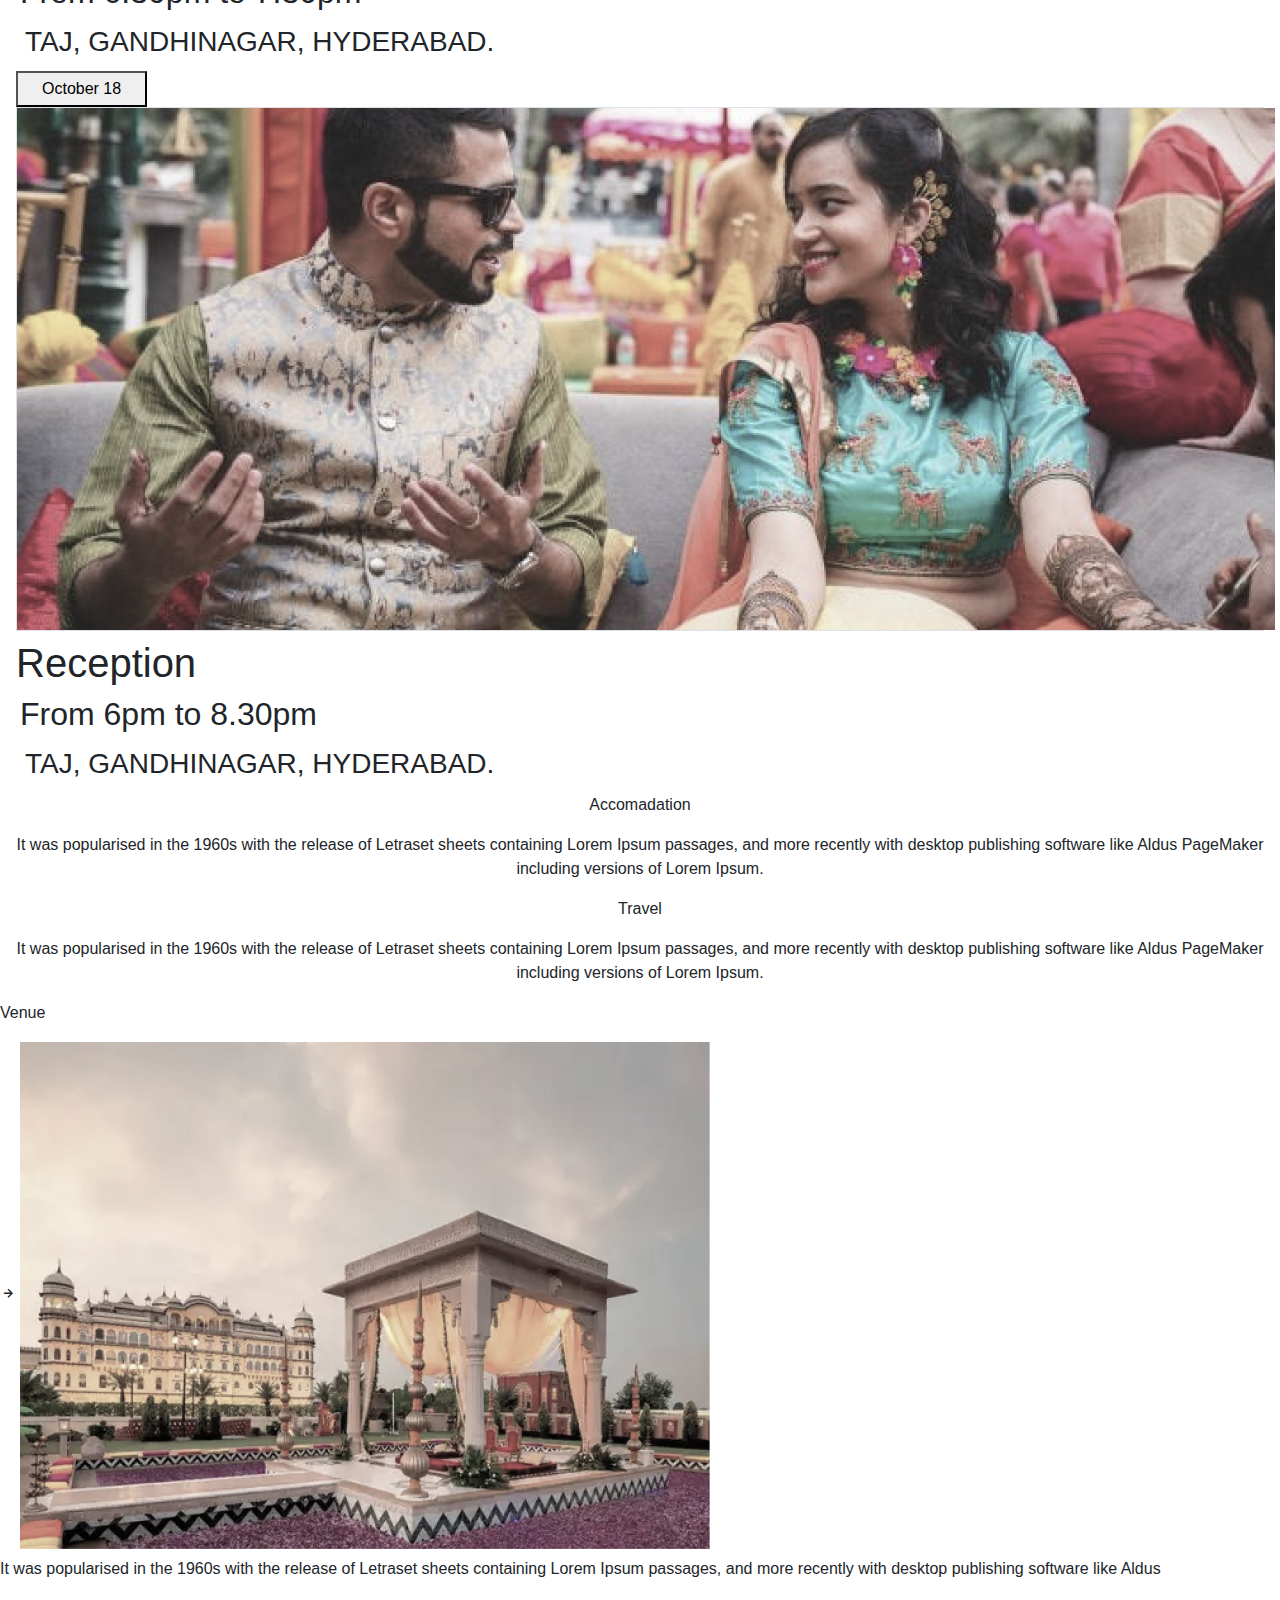
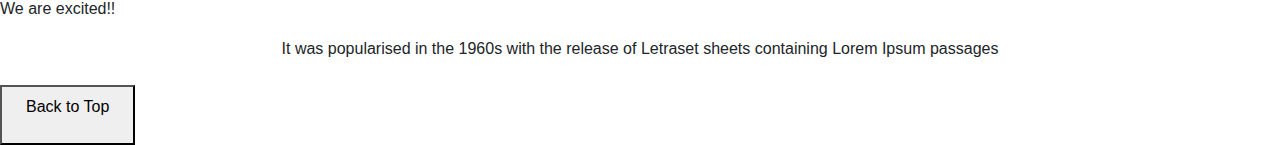
==== commit 18b168a8: "updated the event section" ====
--- a/design1/index.html
+++ b/design1/index.html
@@ -94,7 +94,7 @@
     </style>
   </head>
   <body class="w-screen relative bg-[#F7F2EA] h-auto text-[#FFFFFF]">
-    <nav class="w-full  py-2 bg-[#DA2E78] sticky top-0 z-40">
+    <nav class="w-full py-2 bg-[#DA2E78] sticky top-0 z-40">
       <ul class="w-full flex justify-center items-center">
         <li>October 18</li>
       </ul>
@@ -166,7 +166,7 @@
       <div class="w-full relative">
         <div class="absolute -top-[18px] right-[50%] translate-x-[50%] z-20">
           <button
-            class="h-[36px] w-[130px] rounded-l-full rounded-r-full border-[3px] text-[#DA2E78] border-[#DA2E78] bg-[#FFFFFF]"
+            class="h-[36px] w-[130px] rounded-l-full rounded-r-full border-[3px] text-[#DA2E78] border-[#DA2E78] bg-[#FFFFFF] active:scale-90 duration-300 ease-in-out focus:outline-none active:outline-none"
           >
             Save the date
           </button>
@@ -270,7 +270,7 @@
               Moments of Forever: Our Wedding Journey
             </p>
           </div>
-          <div class="max-w-7xl relative py-5">
+          <div class="lg:max-w-7xl relative py-5 overflow-hidden">
             <div class="absolute top-[30px] right-[50%] translate-x-[50%] z-20">
               <button
                 class="rounded-r-full bg-[#D9D9D9] border-[1px] text-[#000000] border-[#A0A0A0] px-4 h-[30px] rounded-l-full active:bg-[#c9c9c9] duration-300 ease-in-out outline-none focus:outline-none"
@@ -289,7 +289,7 @@
               <i class="bx bx-right-arrow-alt text-2xl"></i>
             </div>
             <div
-              class="owl-carousel w-full h-[450px] lg:h-[650px] flex justify-center items-center overflow-hidden"
+              class="owl-carousel w-full max-w-[1000px] h-[450px] lg:h-[650px] flex justify-center items-center overflow-hidden"
             >
               <div class="w-full h-full">
                 <img class="w-full" src="./assets/images/pic1.png" alt="" />
@@ -451,37 +451,37 @@
         </div>
         <!-- Our story ends here -->
       </div>
-      <div class="w-full py-[50px] bg-black flex flex-col">
+      <div class="w-full py-[30px]  bg-black flex flex-col">
         <div
-          class="w-full px-3 flex flex-col lg:flex-row sm:max-w-xl lg:max-w-4xl mx-auto"
+          class="w-full h-auto pb-3 lg:pb-0 px-3 flex flex-col lg:flex-row sm:max-w-xl lg:max-w-4xl mx-auto"
         >
           <div class="w-full flex-col">
             <p class="text-7xl">Events.</p>
             <div class="flex flex-wrap mt-2 gap-y-1 gap-x-2">
               <div
-                class="px-3 py-1 border rounded-l-full rounded-r-full text-xs"
+                class="px-3 py-1 border rounded-l-full rounded-r-full text-xs active:scale-90 duration-300 ease-in-out focus:outline-none active:outline-none"
               >
                 Mehandi
               </div>
               <div
-                class="px-3 py-1 border rounded-l-full rounded-r-full text-xs"
+                class="px-3 py-1 border rounded-l-full rounded-r-full text-xs active:scale-90 duration-300 ease-in-out focus:outline-none active:outline-none"
               >
                 Haldi
               </div>
               <div
-                class="px-3 py-1 border rounded-l-full rounded-r-full text-xs"
+                class="px-3 py-1 border rounded-l-full rounded-r-full text-xs active:scale-90 duration-300 ease-in-out focus:outline-none active:outline-none"
               >
                 Reception
               </div>
               <div
-                class="px-3 py-1 border rounded-l-full rounded-r-full text-xs"
+                class="px-3 py-1 border rounded-l-full rounded-r-full text-xs active:scale-90 duration-300 ease-in-out focus:outline-none active:outline-none"
               >
                 Mehandi
               </div>
               <div
-                class="px-3 py-1 border rounded-l-full rounded-r-full text-xs"
-              >
-                Mehandi
+                class="px-3 py-1 border rounded-l-full rounded-r-full text-xs active:scale-90 duration-300 ease-in-out focus:outline-none active:outline-none"
+              >
+                Wedding 
               </div>
             </div>
           </div>
@@ -496,91 +496,119 @@
           </div>
         </div>
         <div class="w-full flex justify-center items-center">
-          <div class="w-full max-w-7xl flex flex-col mt-5 gap-3">
-            <div class="w-full h-[280px] relative">
-              <div
-                class="absolute top-0 right-0 w-full h-full bg-[rgb(31,31,31,0.4)] z-10"
-              ></div>
-              <div
-                class="absolute top-[50%] right-[50%] translate-x-[50%] -translate-y-[50%] w-full flex items-center justify-center z-20"
-              >
-              <div class="flex flex-col justify-center items-start">
-                <p class="text-5xl">Reception.</p>
-                <p class="text-xs font-light">
-                  From 4pm to 8pm
-                </p>
-              </div>
-                <button
-                  class="rounded-r-full bg-[#f0f0f0] border-[1px] text-xs text-[#4a4a4a] border-[#A0A0A0] px-2 py-1 rounded-l-full active:bg-[#c9c9c9] duration-300 ease-in-out outline-none focus:outline-none mt-2"
-                >
-                  October 19th
-                </button>
-              </div>
-              <div class="w-full h-full overflow-hidden saturate-50">
+          <div
+            class="w-full max-w-4xl flex flex-col lg:flex-row justify-center items-center gap-[50px] lg:gap-3 px-3"
+          >
+            <!-- event component starts -->
+            <div
+              class="w-full sm:w-[350px] h-[480px] bg-[#FFC1C1] flex flex-col justify-start items-center relative rounded-[24px] px-[4px]"
+            >
+              <button
+                class="absolute right-[50%] translate-x-[50%] bottom-0 translate-y-[50%] px-4 py-1 bg-[#FF006E] rounded-l-full rounded-r-full hover:scale-105 duration-300 ease-in-out shadow-sm hover:shadow-xl"
+              >
+                October 18
+              </button>
+              <div
+                class="w-full h-[350px] bg-white mt-[4px] border border-[rgb(255,255,255,.1)] rounded-[20px] overflow-hidden"
+              >
                 <img
                   class="w-full h-full object-cover"
                   src="./assets/images/event1.png"
                   alt=""
                 />
               </div>
-            </div>
-            <div class="w-full h-[280px] relative">
-              <div
-                class="absolute top-0 right-0 w-full h-full bg-[rgb(31,31,31,0.4)] z-10"
-              ></div>
-              <div
-                class="absolute top-[50%] right-[50%] translate-x-[50%] -translate-y-[50%] w-full flex justify-end items-center justify-center z-20"
-              >
-                <div class="flex flex-col justify-center items-start">
-                  <p class="text-5xl">Haldi.</p>
-                  <p class="text-xs font-light">
-                    From 4pm to 8pm
-                  </p>
-                </div>
-                <button
-                  class="rounded-r-full bg-[#f0f0f0] border-[1px] text-xs text-[#4a4a4a] border-[#A0A0A0] px-2 py-1 rounded-l-full active:bg-[#c9c9c9] duration-300 ease-in-out outline-none focus:outline-none mt-2"
-                >
-                  October 19th
-                </button>
-              </div>
-              <div class="w-full h-full overflow-hidden saturate-50">
+              <div
+                class="w-full flex flex-col justify-between items-stretch py-auto px-[12px] mt-2"
+              >
+                <h1 class="text-3xl text-[#FF006E]">Reception</h1>
+                <h2 class="text-sm font-light text-[#A20000] pl-1">
+                  From 6pm to 8.30pm
+                </h2>
+                <h3
+                  class="px-2 py-1 mr-auto border border-white rounded-l-full rounded-r-full text-[#A20000] bg-[rgb(255,255,255,.6)] text-xs mt-1"
+                >
+                  TAJ, GANDHINAGAR, HYDERABAD.
+                </h3>
+              </div>
+            </div>
+            <!-- event component ends -->
+            <!-- event component starts -->
+            <div
+              class="w-full sm:w-[350px] h-[480px] bg-[#FFC1C1] flex flex-col justify-start items-center relative rounded-[24px] px-[4px]"
+            >
+              <button
+                class="absolute right-[50%] translate-x-[50%] bottom-0 translate-y-[50%] px-4 py-1 bg-[#FF006E] rounded-l-full rounded-r-full hover:scale-105 duration-300 ease-in-out hover:shadow-xl"
+              >
+                October 19
+              </button>
+              <div
+                class="w-full h-[350px] bg-white mt-[4px] border border-[rgb(255,255,255,.6)] rounded-[20px] overflow-hidden"
+              >
                 <img
                   class="w-full h-full object-cover"
                   src="./assets/images/event2.png"
                   alt=""
                 />
               </div>
-            </div>
-            <div class="w-full h-[280px] relative">
-              <div
-                class="absolute top-0 right-0 w-full h-full bg-[rgb(31,31,31,0.4)] z-10"
-              ></div>
-              <div
-                class="absolute top-[50%] right-[50%] translate-x-[50%] -translate-y-[50%] w-full flex items-center justify-center z-20"
-              >
-               <div class="flex flex-col justify-center items-center">
-                  <p class="text-5xl">Mehandi.</p>
-                  <p class="text-xs font-light">
-                    From 9pm to 8pm
-                  </p>
-                </div>
-                <button
-                  class="rounded-r-full bg-[#f0f0f0] border-[1px] text-xs text-[#4a4a4a] border-[#A0A0A0] px-2 py-1 rounded-l-full active:bg-[#c9c9c9] duration-300 ease-in-out outline-none focus:outline-none mt-2"
-                >
-                  October 19th
-                </button>
-              </div>
-              <div class="w-full h-full overflow-hidden saturate-50">
+              <div
+                class="w-full flex flex-col justify-between items-stretch py-auto px-[12px] mt-2"
+              >
+                <h1 class="text-3xl text-[#FF006E]">Haldi</h1>
+                <h2 class="text-sm font-light text-[#A20000] pl-1">
+                  From 6.30pm to 7.30pm
+                </h2>
+                <h3
+                  class="px-2 py-1 mr-auto border border-white rounded-l-full rounded-r-full text-[#A20000] bg-[rgb(255,255,255,.6)] text-xs mt-1 "
+                >
+                  TAJ, GANDHINAGAR, HYDERABAD.
+                </h3>
+              </div>
+            </div>
+            <!-- event component ends -->
+            <!-- event component starts -->
+            <div
+              class="w-full sm:w-[350px] h-[480px] bg-[#FFC1C1] flex flex-col justify-start items-center relative rounded-[24px] px-[4px]"
+            >
+              <button
+                class="absolute right-[50%] translate-x-[50%] bottom-0 translate-y-[50%] px-4 py-1 bg-[#FF006E] rounded-l-full rounded-r-full hover:scale-105 duration-300 ease-in-out hover:shadow-xl"
+              >
+                October 18
+              </button>
+              <div
+                class="w-full h-[350px] bg-white mt-[4px] border border-[rgb(255,255,255,.6)] rounded-[20px] overflow-hidden"
+              >
                 <img
                   class="w-full h-full object-cover"
                   src="./assets/images/event3.png"
                   alt=""
                 />
               </div>
-            </div>
-          </div>
-        </div>
-      </div>
+              <div
+                class="w-full flex flex-col justify-between items-stretch py-auto px-[12px] mt-2"
+              >
+                <h1 class="text-3xl text-[#FF006E]">Reception</h1>
+                <h2 class="text-sm font-light text-[#A20000] pl-1">
+                  From 6pm to 8.30pm
+                </h2>
+                <h3
+                  class="px-2 py-1 mr-auto border border-white rounded-l-full rounded-r-full text-[#A20000] bg-[rgb(255,255,255,.6)] text-xs mt-1"
+                >
+                  TAJ, GANDHINAGAR, HYDERABAD.
+                </h3>
+              </div>
+            </div>
+            <!-- event component ends -->
+          </div>
+        </div>
+      </div>
+      <!-- <div class="w-full bg-black">
+        <div class="w-full flex flex-col bg-black max-w-6xl mx-auto">
+          <div class="w-full"><h1>Events</h1></div>
+          <div class="w-full flex flex-col">
+            <div class=""></div>
+          </div>
+        </div>
+      </div> -->
       <div
         class="w-full flex flex-col justify-center items-center py-[50px] lg:py-[100px] bg-black px-3"
       >
@@ -649,7 +677,7 @@
             containing Lorem Ipsum passages
           </p>
           <button
-            class="bg-[#000000] px-4 py-2 rounded-r-full rounded-l-full mt-2"
+            class="bg-[#000000] px-4 py-2 rounded-r-full rounded-l-full mt-2 active:scale-90 duration-300 ease-in-out focus:outline-none active:outline-none"
           >
             <p class="text-xs">Back to Top</p>
           </button>
